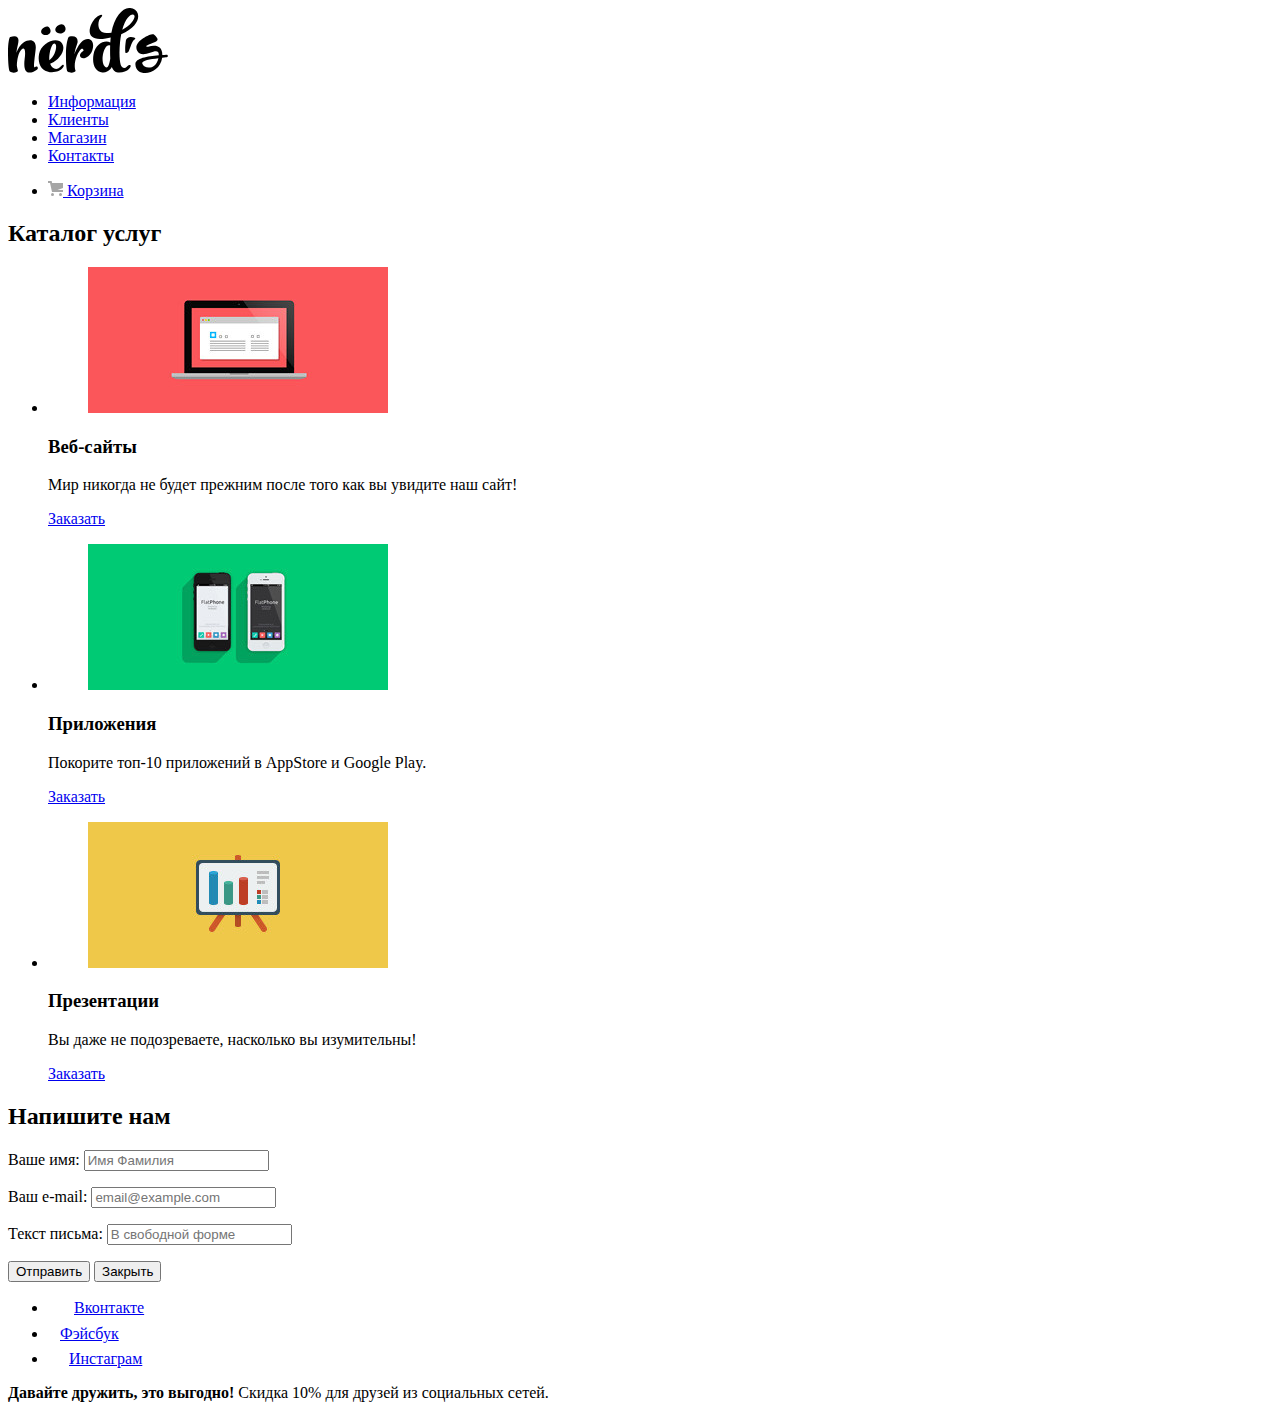
==== index.html @ 2539a7aa "Основное задание: продолжаем разметку личного проекта" ====
<!DOCTYPE html>
<html lang="ru">
  <head>
    <meta charset="utf-8">
    <title>HTML Academy: Нёрдс</title>
  </head>
  <body>
    <header class="main-header">
      <div class="container">
        <a class="main-header-logo">
          <img src="img/nerds-logo.svg"alt="Логотип студии Нëрдс">
        </a>
        <nav class="main-navigation">
          <ul class="site-navigation">
            <li><a href="info.html">Информация</a></li>
            <li><a href="clients.html">Клиенты</a></li>
            <li><a href="shop.html">Магазин</a></li>
            <li><a href="contacts.html">Контакты</a></li>
          </ul>
          <ul class="user-navigation">
            <li>
              <a class="basket" href="basket.html">
                <img src="img/cart-icon.svg" alt= "Корзина"> Корзина
              </a>
            </li>
          </ul>
        </nav>
      <div>
    </header>
    <main>
      <section class="services">
        <div class="container">
          <h2 class="visually-hidden">Каталог услуг</h2>
          <ul class="services-list">
            <li class="services-item">
              <figure>
                <img src="img/illustration-1.jpg" alt="Веб-сайты">
              </figure>
              <h3>Веб-сайты</h3>
              <p>Мир никогда не будет прежним после того как вы увидите наш сайт!</p>
              <a class="button" href="#">Заказать</a>
            </li>
            <li class="services-item">
              <figure>
                <img src="img/illustration-2.jpg" alt="Приложения">
              </figure>
              <h3>Приложения</h3>
              <p>Покорите топ-10 приложений в  AppStore и  Google Play.</p>
              <a class="button" href="#">Заказать</a>
            </li>
            <li class="services-item">
              <figure>
                <img src="img/illustration-3.jpg" alt="Презентации">
              </figure>
              <h3>Презентации</h3>
              <p>Вы даже не подозреваете, насколько вы изумительны!</p>
              <a class="button" href="#">Заказать</a>
            </li>
          </ul>
        </div>
      </section>
    </main>
    <footer class="main-footer">
      <div class="container">
        <section class="contact-us">
          <h2>Напишите нам</h2>
          <form class="contact-us-form" action="http://echo.htmlacademy.ru" method="post">
            <p class="contact-us-item">
             <label for="contact-us-name">Ваше имя:</label>
             <input type="text" name="name" value="" placeholder="Имя Фамилия" id="contact-us-name">
            </p>
            <p class="contact-us-item">
              <label for="contact-us-mail">Ваш  e-mail:</label>
              <input type="text" name="name" value="" placeholder="email@example.com" id="contact-us-mail">
            </p>
            <p class="contact-us-item">
              <label for="contact-us-text">Текст письма:</label>
              <input type="text" name="name" value="" placeholder="В свободной форме" id="contact-us-text">
            </p>
            <button class="button" type="submit">Отправить</button>
            <button class="contact-us-close" type="button">Закрыть</button>
          </form>
        </section>
        <ul>
          <li>
            <a class="social-button" href="#">
              <img src="img/vk-icon.svg" atl="Вконтакте">Вконтакте
            </a>
          </li>
          <li>
            <a class="social-button" href="#">
              <img src="img/fb-icon.svg" atl="Фэйсбук">Фэйсбук
            </a>
          </li>
          <li>
            <a class="social-button" href="#">
              <img src="img/insta-icon.svg" atl="Инстаграм">Инстаграм
            </a>
          </li>
        </ul>
        <p class="footer-discount">
          <b>Давайте дружить, это выгодно!</b>
           Скидка 10% для друзей из социальных сетей.
        </p>
      </div>
    </footer>
  </body>
</html>
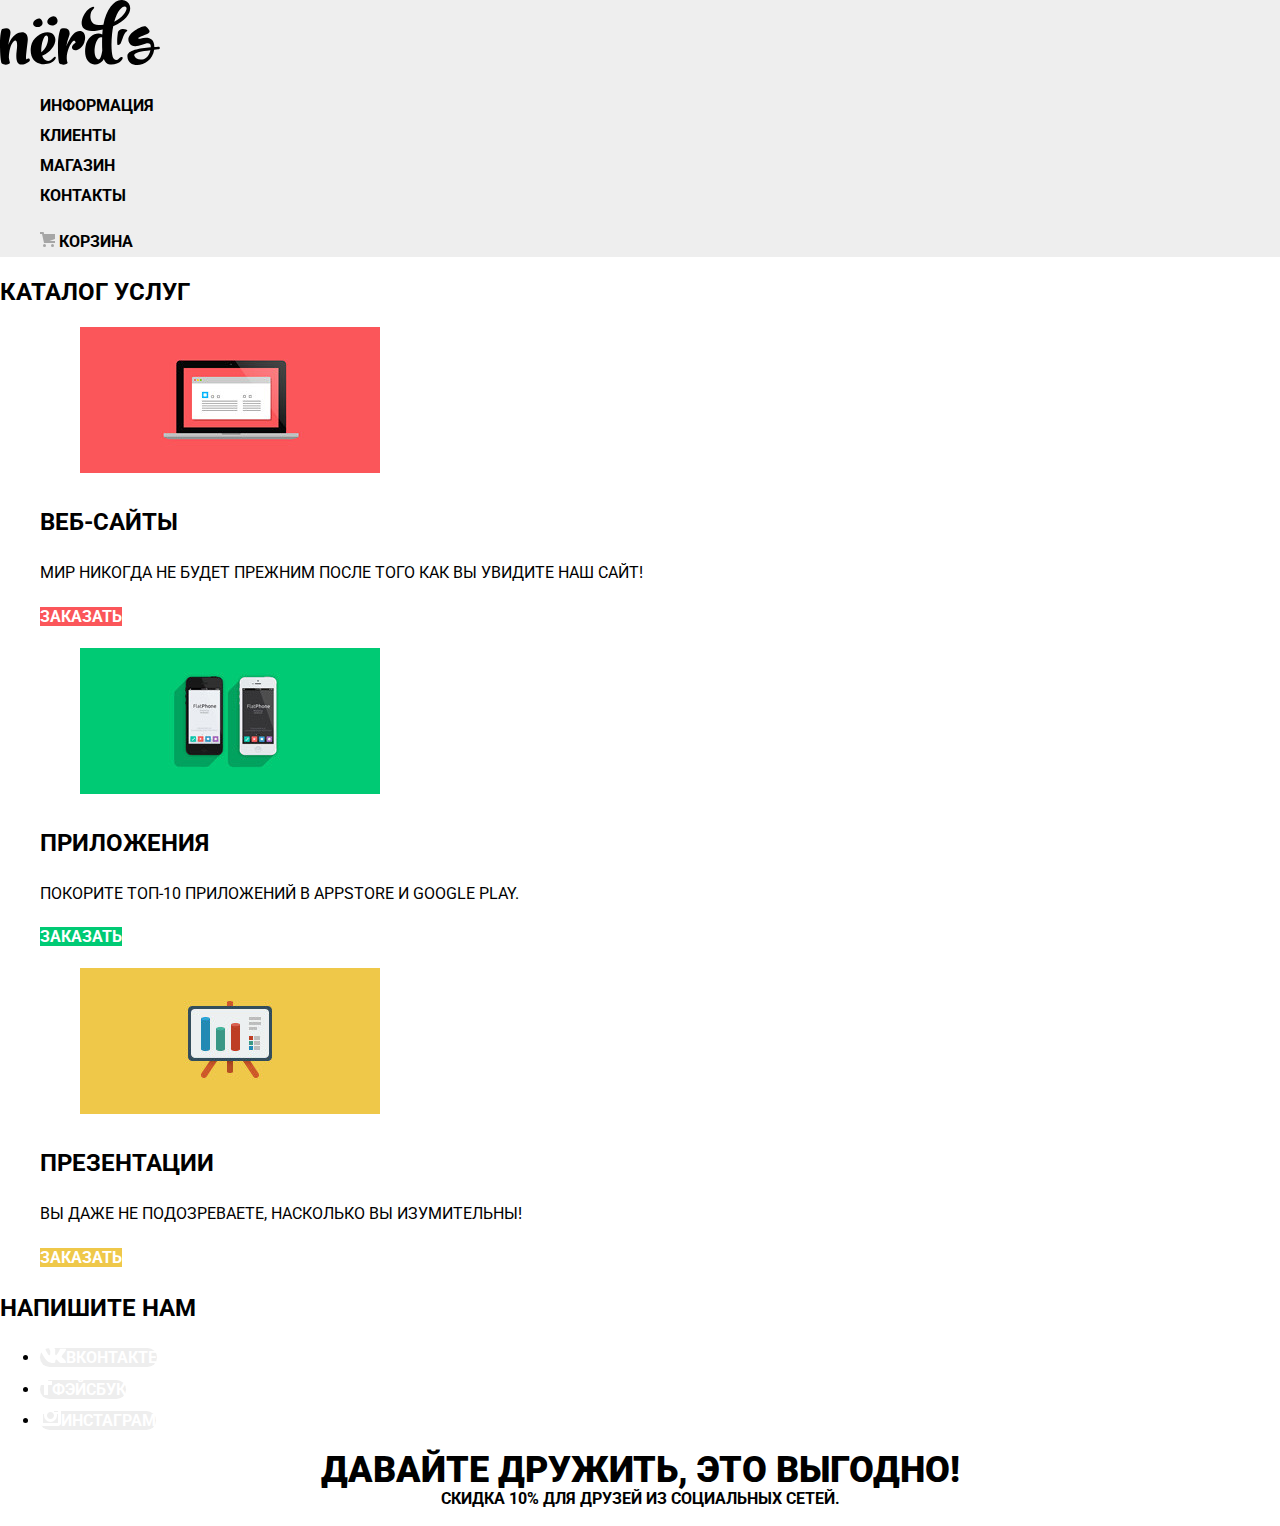
==== commit b1ebd2be: "Основное заданиеЖначинаем базовую стилизацию проекта" ====
--- a/index.html
+++ b/index.html
@@ -3,6 +3,9 @@
   <head>
     <meta charset="utf-8">
     <title>HTML Academy: Нёрдс</title>
+    <link href="https://fonts.googleapis.com/css?family=Roboto:400,500,700,900&amp;subset=cyrillic" rel="stylesheet">
+    <link href="css/normalize.css" rel="stylesheet">
+    <link href="css/style.css" rel="stylesheet">
   </head>
   <body>
     <header class="main-header">
@@ -38,7 +41,7 @@
               </figure>
               <h3>Веб-сайты</h3>
               <p>Мир никогда не будет прежним после того как вы увидите наш сайт!</p>
-              <a class="button" href="#">Заказать</a>
+              <a class="button-red" href="#">Заказать</a>
             </li>
             <li class="services-item">
               <figure>
@@ -46,7 +49,7 @@
               </figure>
               <h3>Приложения</h3>
               <p>Покорите топ-10 приложений в  AppStore и  Google Play.</p>
-              <a class="button" href="#">Заказать</a>
+              <a class="button-green" href="#">Заказать</a>
             </li>
             <li class="services-item">
               <figure>
@@ -54,7 +57,7 @@
               </figure>
               <h3>Презентации</h3>
               <p>Вы даже не подозреваете, насколько вы изумительны!</p>
-              <a class="button" href="#">Заказать</a>
+              <a class="button-yellow" href="#">Заказать</a>
             </li>
           </ul>
         </div>
@@ -62,25 +65,29 @@
     </main>
     <footer class="main-footer">
       <div class="container">
-        <section class="contact-us">
           <h2>Напишите нам</h2>
           <form class="contact-us-form" action="http://echo.htmlacademy.ru" method="post">
-            <p class="contact-us-item">
-             <label for="contact-us-name">Ваше имя:</label>
-             <input type="text" name="name" value="" placeholder="Имя Фамилия" id="contact-us-name">
-            </p>
-            <p class="contact-us-item">
-              <label for="contact-us-mail">Ваш  e-mail:</label>
-              <input type="text" name="name" value="" placeholder="email@example.com" id="contact-us-mail">
-            </p>
-            <p class="contact-us-item">
-              <label for="contact-us-text">Текст письма:</label>
-              <input type="text" name="name" value="" placeholder="В свободной форме" id="contact-us-text">
-            </p>
-            <button class="button" type="submit">Отправить</button>
-            <button class="contact-us-close" type="button">Закрыть</button>
+            <div class="contact-us-info">
+              <p class="contact-us-item">
+              <label for="contact-us-name">Ваше имя:</label>
+              <input type="text" name="name" value="" placeholder="Имя Фамилия" id="contact-us-name">
+              </p>
+              <p class="contact-us-item">
+                <label for="contact-us-mail">Ваш  e-mail:</label>
+                <input type="text" name="name" value="" placeholder="email@example.com" id="contact-us-mail">
+              </p>
+            </div>
+            <div class="contact-us-text">
+              <p class="contact-us-item">
+                <label for="contact-us-text">Текст письма:</label>
+                <input type="text" name="name" value="" placeholder="В свободной форме" id="contact-us-text">
+              </p>
+            </div>
+            <div class="contact-us-button">
+              <button class="button" type="submit">Отправить</button>
+              <button class="contact-us-close" type="button">Закрыть</button>
+            </div>
           </form>
-        </section>
         <ul>
           <li>
             <a class="social-button" href="#">
@@ -99,7 +106,7 @@
           </li>
         </ul>
         <p class="footer-discount">
-          <b>Давайте дружить, это выгодно!</b>
+          <b>Давайте дружить, это выгодно!</b><br>
            Скидка 10% для друзей из социальных сетей.
         </p>
       </div>
--- a/css/style.css
+++ b/css/style.css
@@ -0,0 +1,258 @@
+body {
+  margin: 0;
+  padding: 0;
+
+  font-family: "Roboto", Arial, sans-serif;
+  font-size: 16px;
+  line-height: 30px;
+  font-weight: 700;
+  color: #000000;
+  text-transform: uppercase;
+
+  background-color: #ffffff;
+}
+
+a {
+  text-decoration: none;
+}
+
+
+
+.filter-button-button {
+  color: #000000;
+  background-color: #eeeeee;
+  font-size: 16px;
+  line-height: 18px;
+}
+
+.filter-button-button:hover{
+  color: #000000;
+  background-color: #dfdfdf
+}
+.filter-button-button:focus {
+  color: #999999;
+  background-color: #d5d5d5
+}
+.button-red {
+  font: inherit;
+
+  text-align: left;
+  color: #ffffff;
+  vertical-align: middle;
+  text-transform: uppercase;
+
+  background-color: #fb565a;
+  border: none;
+}
+
+.button-red:hover {
+  background-color: #e74246
+}
+.button-red:focus {
+  background-color: #d7373b;
+  color: rgba(0, 0, 0, 0.302);
+}
+.button-green {
+  font: inherit;
+
+  text-align: left;
+  color: #ffffff;
+  vertical-align: middle;
+  text-transform: uppercase;
+
+  background-color: #00ca74;
+  border: none;
+}
+
+.button-green:hover {
+  background-color: #00bc6c;
+}
+.button-green:focus {
+  background-color: #00aa62;
+  color: rgba(0, 0, 0, 0.302);
+}
+
+.button-yellow {
+  font: inherit;
+
+  text-align: left;
+  color: #ffffff;
+  vertical-align: middle;
+  text-transform: uppercase;
+
+  background-color: #efc84a;;
+  border: none;
+}
+
+.button-yellow:hover {
+  background-color: #eab534;
+}
+.button-yellow:focus {
+  background-color: #e5a722;
+  color: rgba(0, 0, 0, 0.302);
+}
+.main-header {
+  color: #000000;
+  background-color: #eeeeee;
+}
+
+.main-header-logo,
+.main-navigation
+ {
+  font-size: 16px;
+  line-height: 30px;
+}
+
+.site-navigation,
+.user-navigation {
+  list-style: none;
+}
+
+.site-navigation a,
+.user-navigation a {
+  color: #000000;
+}
+
+.site-navigation a:hover,
+.user-navigation a:hover {
+  color: #fb565a;
+  background-color:#eeeeee;
+}
+
+.site-navigation a:focus,
+.user-navigation a:focus {
+  color: rgba(0, 0, 0, 0.302);
+  background-color:#eeeeee;
+}
+.services-list {
+  list-style: none;
+}
+
+.services-item {
+  text-align: left;
+}
+
+.services-item h3 {
+  font-size: 24px;
+  line-height: 30px;
+}
+
+.services-item p {
+  font-size: 16px;
+  line-height: 24px;
+  font-weight: normal;
+}
+
+.main-footer {
+  color: #000000;
+  background-color: #ffffff;
+  background-position: 0 0;
+  background-repeat: repeat;
+}
+.contact-us-form {
+  display: none;
+}
+.social-button {
+  text-align: left;
+}
+
+.social-button {
+  color: #ffffff;
+  background-color: #eeeeee;
+  border-radius: 40px/40px;
+}
+
+.footer-discount {
+  text-align: center;
+  font-size: 16px;
+  line-height: 22px;
+}
+
+.footer-discount b {
+  text-align: center;
+  font-size: 36px;
+  line-height: 36px;
+}
+
+.page-title {
+  color: #000000;
+  background-color: #eeeeee;
+  text-align: center;
+  font-size: 55px;
+  line-height: 55px;
+}
+
+.filter fieldset {
+  border: none;
+}
+
+.filter legend {
+  font-size: 18px;
+  line-height: 30px;
+}
+.filter ul {
+  list-style: none;
+  line-height: 40px;
+}
+
+.catalog-list {
+  list-style: none;
+}
+
+.catalog-item {
+  background-color: #ffffff;
+}
+
+.catalog-item-info:hover {
+  box-shadow: 0 0 10px rgba(0, 0, 0, 0.2);
+  background-color: #eeeeee;
+}
+
+.button {
+  color: #ffffff;
+  background-color: #fb565a;
+  text-align: center;
+}
+
+.button:hover {
+  color: #ffffff;
+  background-color: #fb565a;
+}
+
+.button:focus {
+  color: #ffffff;
+  background-color: #e74246;
+}
+
+.button:active {
+  color:#ffffff;
+  background-color: #d7373b;
+}
+.pagination-list {
+  list-style: none;
+}
+
+.pagination-item a {
+  color: #000000;
+  background-color: #eeeeee;
+}
+
+.pagination-item a:hover {
+  color: #000000;
+  background-color: #dfdfdf;
+}
+.pagination-item a:focus {
+  color: rgba(0, 0, 0, 0.302);
+  background-color: #d5d5d5;
+}
+.pagination-item-current a {
+  color: #000000;
+  background-color: #ffffff;
+  border: 2px solid #eeeeee;
+}
+
+.pagination-item-current a:active {
+  color: #000000;
+  background-color: #ffffff;
+  border: 4px inset #eeeeee;
+}
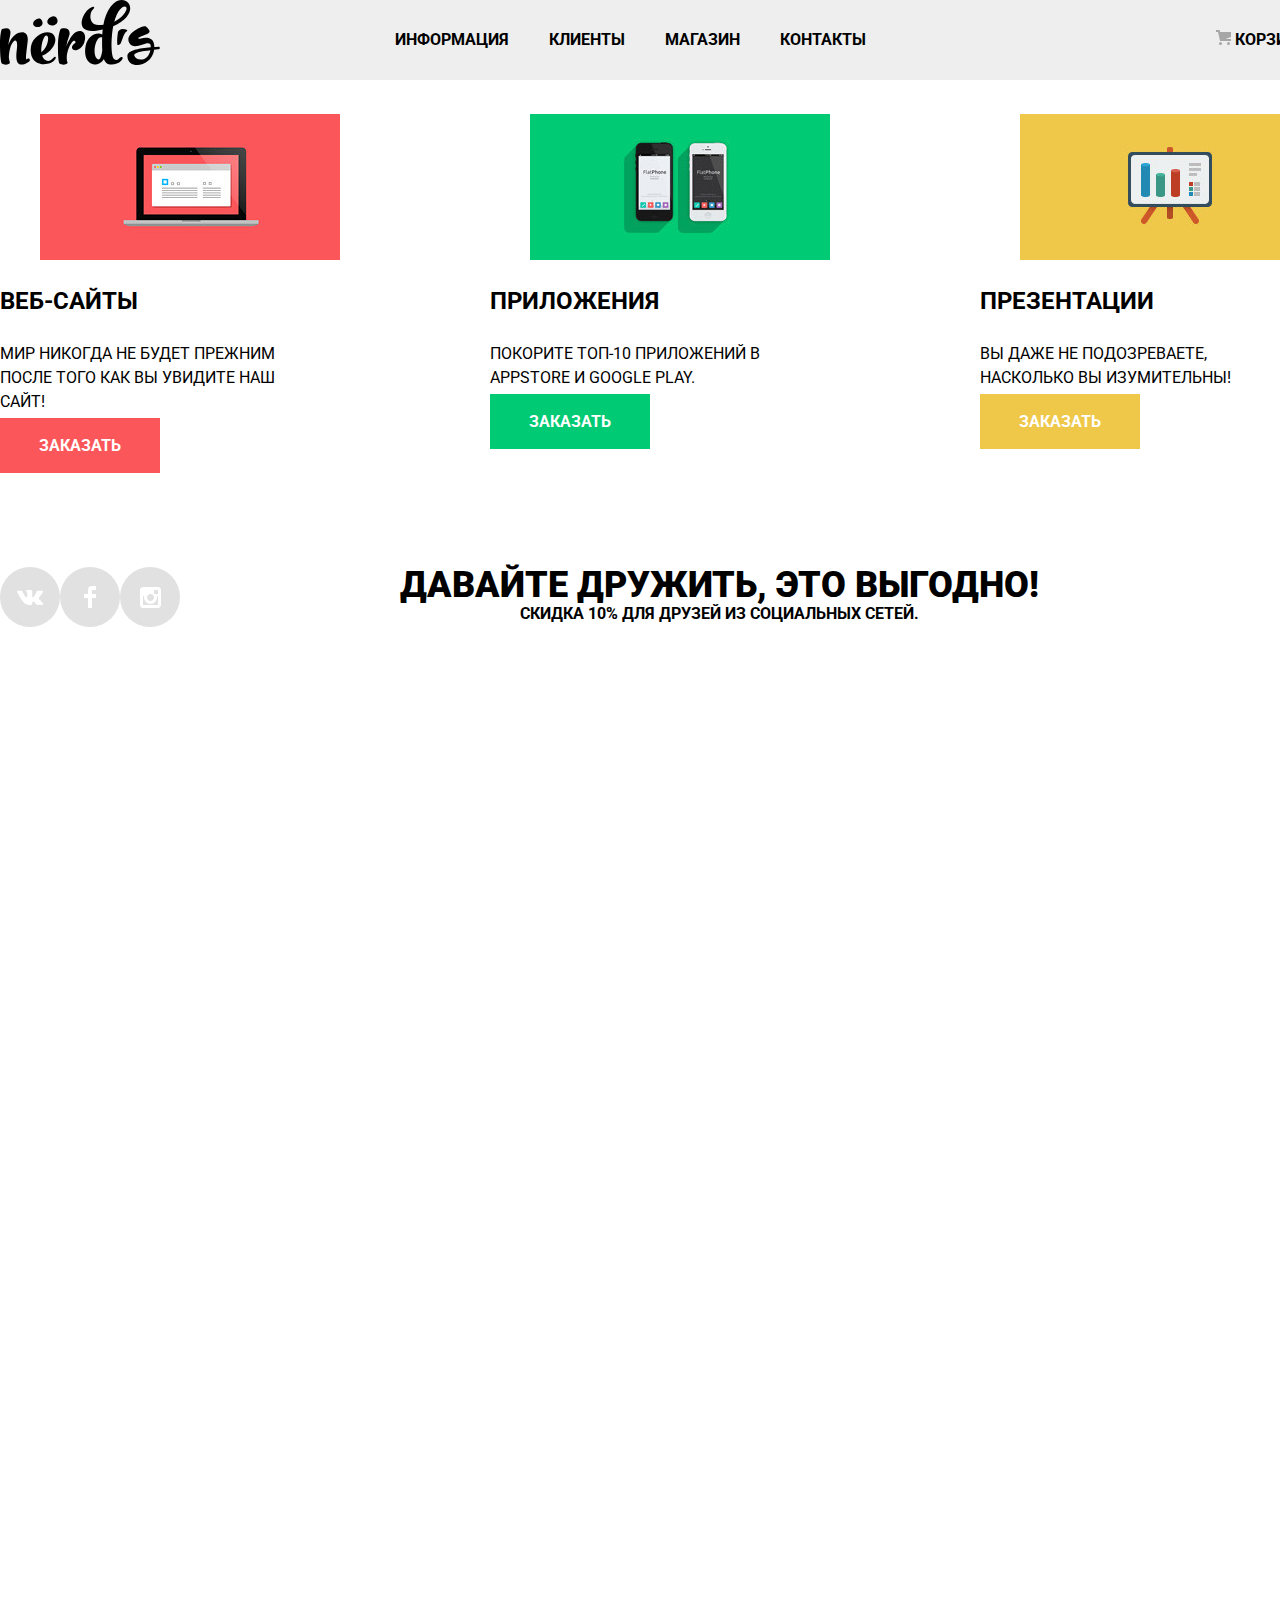
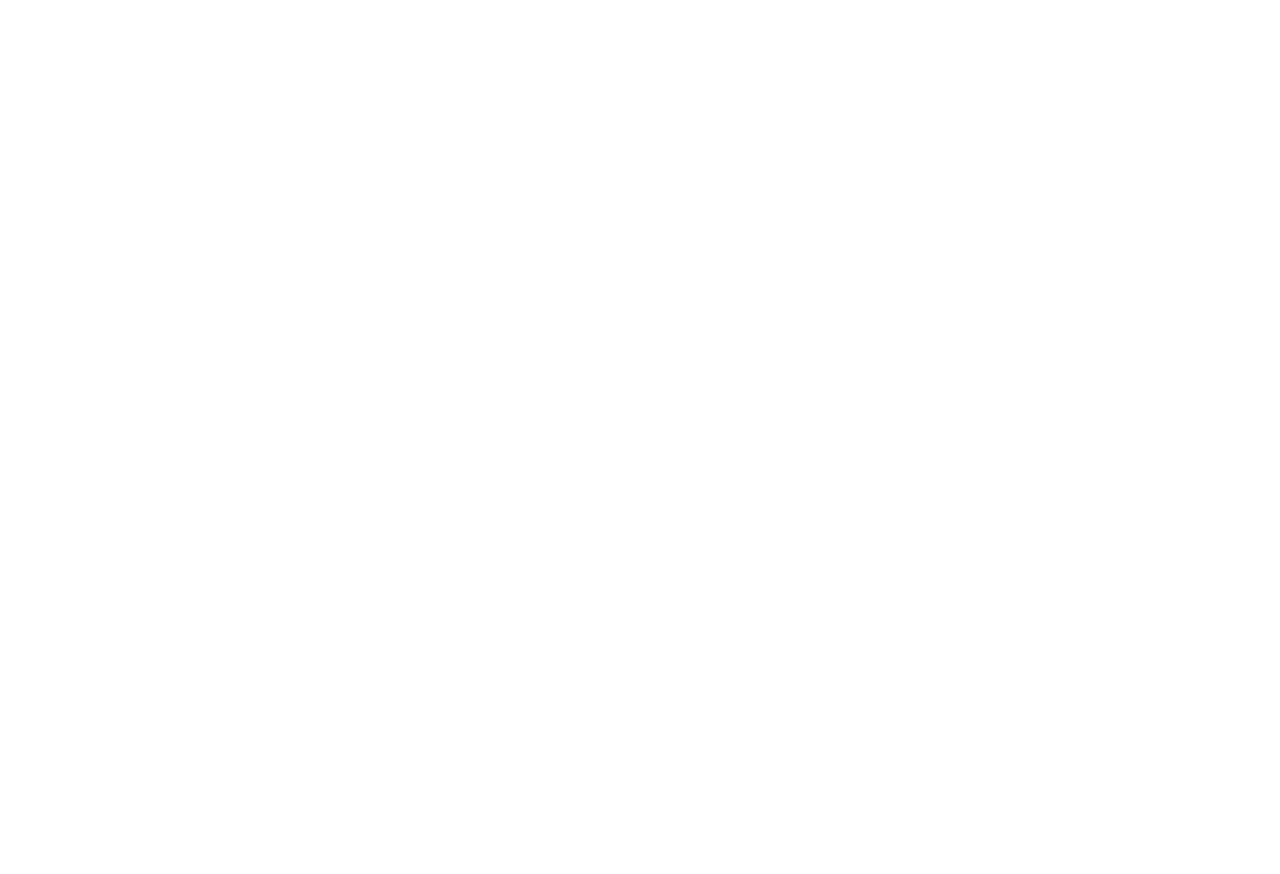
==== commit 44ff041a: "18. Основное задание: декоративные элементы личного проекта" ====
--- a/index.html
+++ b/index.html
@@ -9,34 +9,36 @@
   </head>
   <body>
     <header class="main-header">
-      <div class="container">
+      <div class="header-container">
         <a class="main-header-logo">
           <img src="img/nerds-logo.svg"alt="Логотип студии Нëрдс">
         </a>
         <nav class="main-navigation">
-          <ul class="site-navigation">
-            <li><a href="info.html">Информация</a></li>
-            <li><a href="clients.html">Клиенты</a></li>
-            <li><a href="shop.html">Магазин</a></li>
-            <li><a href="contacts.html">Контакты</a></li>
-          </ul>
-          <ul class="user-navigation">
-            <li>
-              <a class="basket" href="basket.html">
-                <img src="img/cart-icon.svg" alt= "Корзина"> Корзина
-              </a>
-            </li>
-          </ul>
+          <div class="main-navigation-container">
+            <ul class="site-navigation">
+              <li><a href="info.html">Информация</a></li>
+              <li><a href="clients.html">Клиенты</a></li>
+              <li><a href="shop.html">Магазин</a></li>
+              <li><a href="contacts.html">Контакты</a></li>
+            </ul>
+            <ul class="user-navigation">
+              <li>
+                <a class="basket" href="basket.html">
+                  <img src="img/cart-icon.svg" alt= "Корзина"> Корзина
+                </a>
+              </li>
+            </ul>
+          </div>
         </nav>
       <div>
     </header>
     <main>
       <section class="services">
-        <div class="container">
+        <div class="services-container">
           <h2 class="visually-hidden">Каталог услуг</h2>
           <ul class="services-list">
             <li class="services-item">
-              <figure>
+              <figure class="services-foto">
                 <img src="img/illustration-1.jpg" alt="Веб-сайты">
               </figure>
               <h3>Веб-сайты</h3>
@@ -44,7 +46,7 @@
               <a class="button-red" href="#">Заказать</a>
             </li>
             <li class="services-item">
-              <figure>
+              <figure class="services-foto">
                 <img src="img/illustration-2.jpg" alt="Приложения">
               </figure>
               <h3>Приложения</h3>
@@ -52,7 +54,7 @@
               <a class="button-green" href="#">Заказать</a>
             </li>
             <li class="services-item">
-              <figure>
+              <figure class="services-foto">
                 <img src="img/illustration-3.jpg" alt="Презентации">
               </figure>
               <h3>Презентации</h3>
@@ -64,47 +66,54 @@
       </section>
     </main>
     <footer class="main-footer">
-      <div class="container">
-          <h2>Напишите нам</h2>
-          <form class="contact-us-form" action="http://echo.htmlacademy.ru" method="post">
-            <div class="contact-us-info">
-              <p class="contact-us-item">
-              <label for="contact-us-name">Ваше имя:</label>
-              <input type="text" name="name" value="" placeholder="Имя Фамилия" id="contact-us-name">
-              </p>
-              <p class="contact-us-item">
-                <label for="contact-us-mail">Ваш  e-mail:</label>
-                <input type="text" name="name" value="" placeholder="email@example.com" id="contact-us-mail">
-              </p>
-            </div>
-            <div class="contact-us-text">
-              <p class="contact-us-item">
-                <label for="contact-us-text">Текст письма:</label>
-                <input type="text" name="name" value="" placeholder="В свободной форме" id="contact-us-text">
-              </p>
-            </div>
-            <div class="contact-us-button">
-              <button class="button" type="submit">Отправить</button>
-              <button class="contact-us-close" type="button">Закрыть</button>
-            </div>
-          </form>
-        <ul>
-          <li>
-            <a class="social-button" href="#">
-              <img src="img/vk-icon.svg" atl="Вконтакте">Вконтакте
-            </a>
-          </li>
-          <li>
-            <a class="social-button" href="#">
-              <img src="img/fb-icon.svg" atl="Фэйсбук">Фэйсбук
-            </a>
-          </li>
-          <li>
-            <a class="social-button" href="#">
-              <img src="img/insta-icon.svg" atl="Инстаграм">Инстаграм
-            </a>
-          </li>
-        </ul>
+      <div class="footer-container">
+          <section class="contact-us">
+            <h2>Напишите нам</h2>
+              <form class="contact-us-form" action="http://echo.htmlacademy.ru" method="post">
+                <div class="contact-us-info">
+                  <p class="contact-us-item">
+                  <label for="contact-us-name">Ваше имя:</label>
+                  <input type="text" name="name" value="" placeholder="Имя Фамилия" id="contact-us-name">
+                  </p>
+                  <p class="contact-us-item">
+                    <label for="contact-us-mail">Ваш  e-mail:</label>
+                    <input type="text" name="name" value="" placeholder="email@example.com" id="contact-us-mail">
+                  </p>
+                </div>
+                <div class="contact-us-text">
+                  <p class="contact-us-item">
+                    <label for="contact-us-text">Текст письма:</label>
+                    <input type="text" name="name" value="" placeholder="В свободной форме" id="contact-us-text">
+                  </p>
+                </div>
+                <div class="contact-us-button">
+                  <button class="button" type="submit">Отправить</button>
+                  <button class="contact-us-close" type="button">Закрыть</button>
+                </div>
+              </form>
+          </section>
+          <div class="footer-social">
+            <ul>
+              <li>
+                <a class="social-button" href="#">
+                  <img src="img/vk-icon.svg" atl="Вконтакте">
+                  <span class="visually-hidden">Вконтакте</span>
+                </a>
+              </li>
+              <li>
+                <a class="social-button" href="#">
+                  <img src="img/fb-icon.svg" atl="Фэйсбук">
+                  <span class="visually-hidden">Фэйсбук</span>
+                </a>
+              </li>
+              <li>
+                <a class="social-button" href="#">
+                  <img src="img/insta-icon.svg" atl="Инстаграм">
+                  <span class="visually-hidden">Инстаграм</span>
+                </a>
+              </li>
+            </ul>
+          </div>
         <p class="footer-discount">
           <b>Давайте дружить, это выгодно!</b><br>
            Скидка 10% для друзей из социальных сетей.
--- a/css/style.css
+++ b/css/style.css
@@ -1,23 +1,43 @@
 body {
   margin: 0;
   padding: 0;
-
   font-family: "Roboto", Arial, sans-serif;
   font-size: 16px;
   line-height: 30px;
   font-weight: 700;
   color: #000000;
   text-transform: uppercase;
-
   background-color: #ffffff;
+  min-width: 1140px;
+  min-height: 2474px;
 }
 
 a {
   text-decoration: none;
 }
 
-
-
+.img {
+  max-width: 100%;
+  height: auto;
+}
+
+.visually-hidden:not(:focus):not(:active),
+input[type="checkbox"].visually-hidden,
+input[type="radio"].visually-hidden {
+  position: absolute;
+
+  width: 1px;
+  height: 1px;
+  margin: -1px;
+  border: 0;
+  padding: 0;
+
+  white-space: nowrap;
+
+  clip-path: inset(100%);
+  clip: rect(0 0 0 0);
+  overflow: hidden;
+}
 .filter-button-button {
   color: #000000;
   background-color: #eeeeee;
@@ -25,7 +45,7 @@
   line-height: 18px;
 }
 
-.filter-button-button:hover{
+.filter-button-button:hover {
   color: #000000;
   background-color: #dfdfdf
 }
@@ -35,12 +55,10 @@
 }
 .button-red {
   font: inherit;
-
   text-align: left;
   color: #ffffff;
   vertical-align: middle;
   text-transform: uppercase;
-
   background-color: #fb565a;
   border: none;
 }
@@ -54,12 +72,10 @@
 }
 .button-green {
   font: inherit;
-
   text-align: left;
   color: #ffffff;
   vertical-align: middle;
   text-transform: uppercase;
-
   background-color: #00ca74;
   border: none;
 }
@@ -74,12 +90,10 @@
 
 .button-yellow {
   font: inherit;
-
   text-align: left;
   color: #ffffff;
   vertical-align: middle;
   text-transform: uppercase;
-
   background-color: #efc84a;;
   border: none;
 }
@@ -94,15 +108,82 @@
 .main-header {
   color: #000000;
   background-color: #eeeeee;
-}
-
+  margin-bottom: 18px;
+}
 .main-header-logo,
-.main-navigation
- {
+.main-navigation {
   font-size: 16px;
   line-height: 30px;
 }
-
+.main-navigation-container {
+  display: flex;
+  flex-direction: row;
+  align-items: baseline;
+  margin-left: 205px;
+
+  width: 981px;
+  padding: 0 10px;
+  justify-content: space-between;
+}
+
+.header-container {
+  display: flex;
+  flex-direction: row;
+  align-items: flex-start;
+}
+
+.main-header-logo {
+  width: 160px;
+  height: 65px;
+}
+
+.site-navigation {
+  display: flex;
+  flex-wrap: wrap;
+  width: 550px;
+  margin: 0;
+  padding: 0;
+  list-style: none;
+
+}
+
+.user-navigation {
+  display: flex;
+  width: 160px;
+  margin: 0;
+  padding: 0;
+  list-style: none;
+  margin-left: auto;
+}
+
+.user-navigation.basket {
+  position: relative;
+  padding-left: 50px;
+}
+
+/* не понимаю почему изорражение не хочет отлипнуть от слова */
+.basket::before {
+  content: "";
+  position: absolute;
+
+  top: 27px;
+  left: 24px;
+
+  width: 15px;
+  height: 15px;
+
+  background-image: url("img/cart-icon.svg");
+  background-repeat: no-repeat;
+  background-position: 0 0;
+
+  opacity: 0.3;
+}
+
+.basket:hover::before,
+.basket:focus::before,
+.lbasket:active::before {
+  opacity: 1;
+}
 .site-navigation,
 .user-navigation {
   list-style: none;
@@ -110,6 +191,9 @@
 
 .site-navigation a,
 .user-navigation a {
+  display: block;
+  padding: 25px 20px;
+  vertical-align: middle;
   color: #000000;
 }
 
@@ -124,17 +208,35 @@
   color: rgba(0, 0, 0, 0.302);
   background-color:#eeeeee;
 }
+/* не могу расположить картинки слева */
 .services-list {
-  list-style: none;
+  display: flex;
+  justify-content: space-between;
+  margin: 0;
+  padding: 0;
+  list-style: none;
+
 }
 
 .services-item {
+
   text-align: left;
+  width: 300px;
+  height: 400px;
 }
 
 .services-item h3 {
+  position: relative;
   font-size: 24px;
   line-height: 30px;
+
+  margin: 0;
+  margin-bottom: 26px;
+}
+.button-red,
+.button-green,
+.button-yellow {
+padding: 18px 39px 18px 39px;
 }
 
 .services-item p {
@@ -148,24 +250,115 @@
   background-color: #ffffff;
   background-position: 0 0;
   background-repeat: repeat;
-}
+  padding: 0;
+
+  margin-top: 69px;
+
+}
+
+.footer-container {
+  display: flex;
+
+}
+.contact-us {
+  display: none;
+  width: 960px;
+  height: 590px;
+}
+
 .contact-us-form {
-  display: none;
+  display: flex;
+  flex-wrap: wrap;
+  justify-content: space-between;
+}
+.contact-us: h2 {
+  margin: 0;
+  margin-bottom: 25px;
+}
+
+
+.contact-us-item {
+  margin: 0;
+  margin-bottom: 10px;
+}
+
+.contact-us-item label {
+  display: block;
+  margin-bottom: 9px;
+  margin-left: 15px;
+}
+
+.contact-us-item input {
+  box-sizing: border-box;
+  width: 360px;
+  padding-top: 12px;
+  padding-left: 121px;
+  padding-right: 79px;
+  padding-bottom: 15px;
+
+  font: inherit;
+
+  background-color: transparent;
+  border: 2px solid #eeeeee;
+}
+
+.contact-us-button {
+  display: inline-block;
+  margin-right: 16px;
+  padding: 10px 30px;
+
+  font: inherit;
+  text-align: center;
+  color: #d7373b;
+  vertical-align: middle;
+  text-transform: uppercase;
+
+  background-color: #eeeeee;
+  border: none;
 }
 .social-button {
   text-align: left;
+  width: 60px;
+  height: 60px;
+  border-radius: 30px;
+  margin-right: auto;
+
 }
 
 .social-button {
-  color: #ffffff;
-  background-color: #eeeeee;
-  border-radius: 40px/40px;
+  display: flex;
+  align-items: center;
+  justify-content: center;
+  color: #ffffff;
+  background-color: #e1e1e1;
+
+}
+
+.footer-social ul {
+  display: flex;
+  list-style: none;
+  justify-content: space-between;
+  margin: 0 auto;
+  padding: 0;
 }
 
 .footer-discount {
   text-align: center;
   font-size: 16px;
   line-height: 22px;
+  margin: 0;
+  width: 800px;
+  margin-left: 139px;
+}
+
+.social-button:hover,
+.social-button:focus {
+  background-color: #ffffff;
+}
+
+.social-button:hover path,
+.social-button:focus path {
+  fill: #000000;
 }
 
 .footer-discount b {
@@ -180,27 +373,135 @@
   text-align: center;
   font-size: 55px;
   line-height: 55px;
+  padding-bottom: 125px;
+  padding-top: 82px;
+}
+.catalog {
+  width: 1190px;
+}
+.catalog-container {
+  display: flex;
+  justify-content: space-between;
+}
+.catalog-block {
+  width: 760px;
+}
+.catalog-filter {
+  width: 270px;
 }
 
 .filter fieldset {
+  padding: 0;
+  margin: 0;
+  margin-bottom: 30px;
+
   border: none;
 }
 
+.filter fieldset:first-child {
+  margin-bottom: 35px;
+}
+
 .filter legend {
+  margin-bottom: 26px;
   font-size: 18px;
   line-height: 30px;
 }
+
 .filter ul {
+  padding: 0;
+  margin: 0;
+
   list-style: none;
   line-height: 40px;
 }
 
+.filter-option {
+  margin-bottom: 19px;
+  padding-left: 45px;
+}
+
+.filter-option label {
+  position: relative;
+
+  display: block;
+
+  cursor: pointer;
+  user-select: none;
+}
+
+.filter-input-checkbox + label::before {
+  content: "";
+  position: absolute;
+  left: -32px;
+  bottom: 12px;
+
+  width: 16px;
+  height: 16px;
+
+  border: 2px solid #e1e1e1;
+}
+
+.filter-input-checkbox:checked + label::after {
+  content: "";
+
+  position: absolute;
+  left: -32px;
+  bottom: 12px;
+
+  width: 12px;
+  height: 12px;
+;
+}
+
+.filter-input-radio + label::before {
+  content: "";
+
+  position: absolute;
+  left: -32px;
+  bottom: 12px;
+
+  width: 16px;
+  height: 16px;
+
+  border: 2px solid #e1e1e1;
+  border-radius: 50%;
+}
+
+.filter-input-radio:checked + label::after {
+  content: "";
+
+  position: absolute;
+  top: 5px;
+  left: -36px;
+
+  width: 8px;
+  height: 8px;
+
+  background-color: #e1e1e1;
+  border-radius: 50%;
+}
+
 .catalog-list {
-  list-style: none;
-}
-
-.catalog-item {
+  display: flex;
+  flex-wrap: wrap;
+  list-style: none;
+  justify-content: space-between;
+  padding: 0;
+  margin: 0;
+  margin-bottom: 60px;
+}
+
+/* почему не смещается выплывающая область?? */
+.info-card {
   background-color: #ffffff;
+  width: 360px;
+  margin-bottom: 33px;
+  margin-right: 40px;
+}
+
+.info-card:nth-child(2n) {
+  margin-right: 0;
 }
 
 .catalog-item-info:hover {
@@ -229,10 +530,24 @@
   background-color: #d7373b;
 }
 .pagination-list {
-  list-style: none;
+  display: flex;
+  flex-wrap: wrap;
+  list-style: none;
+  padding: 0;
+  margin: 0;
+}
+
+.pagination-item {
+  margin-right: 5px;
+}
+
+.pagination-item:last-child {
+  margin-right: 0;
 }
 
 .pagination-item a {
+  display: block;
+  padding: 10px 19px;
   color: #000000;
   background-color: #eeeeee;
 }
@@ -256,3 +571,11 @@
   background-color: #ffffff;
   border: 4px inset #eeeeee;
 }
+/* как объединить две части?? */
+.inner-page.main-header {
+  margin: 0;
+  padding: 0;
+}
+
+/* не могу понять почему у меня все "липнет" у краям */
+/* не получается вставить галочку в фильтре */
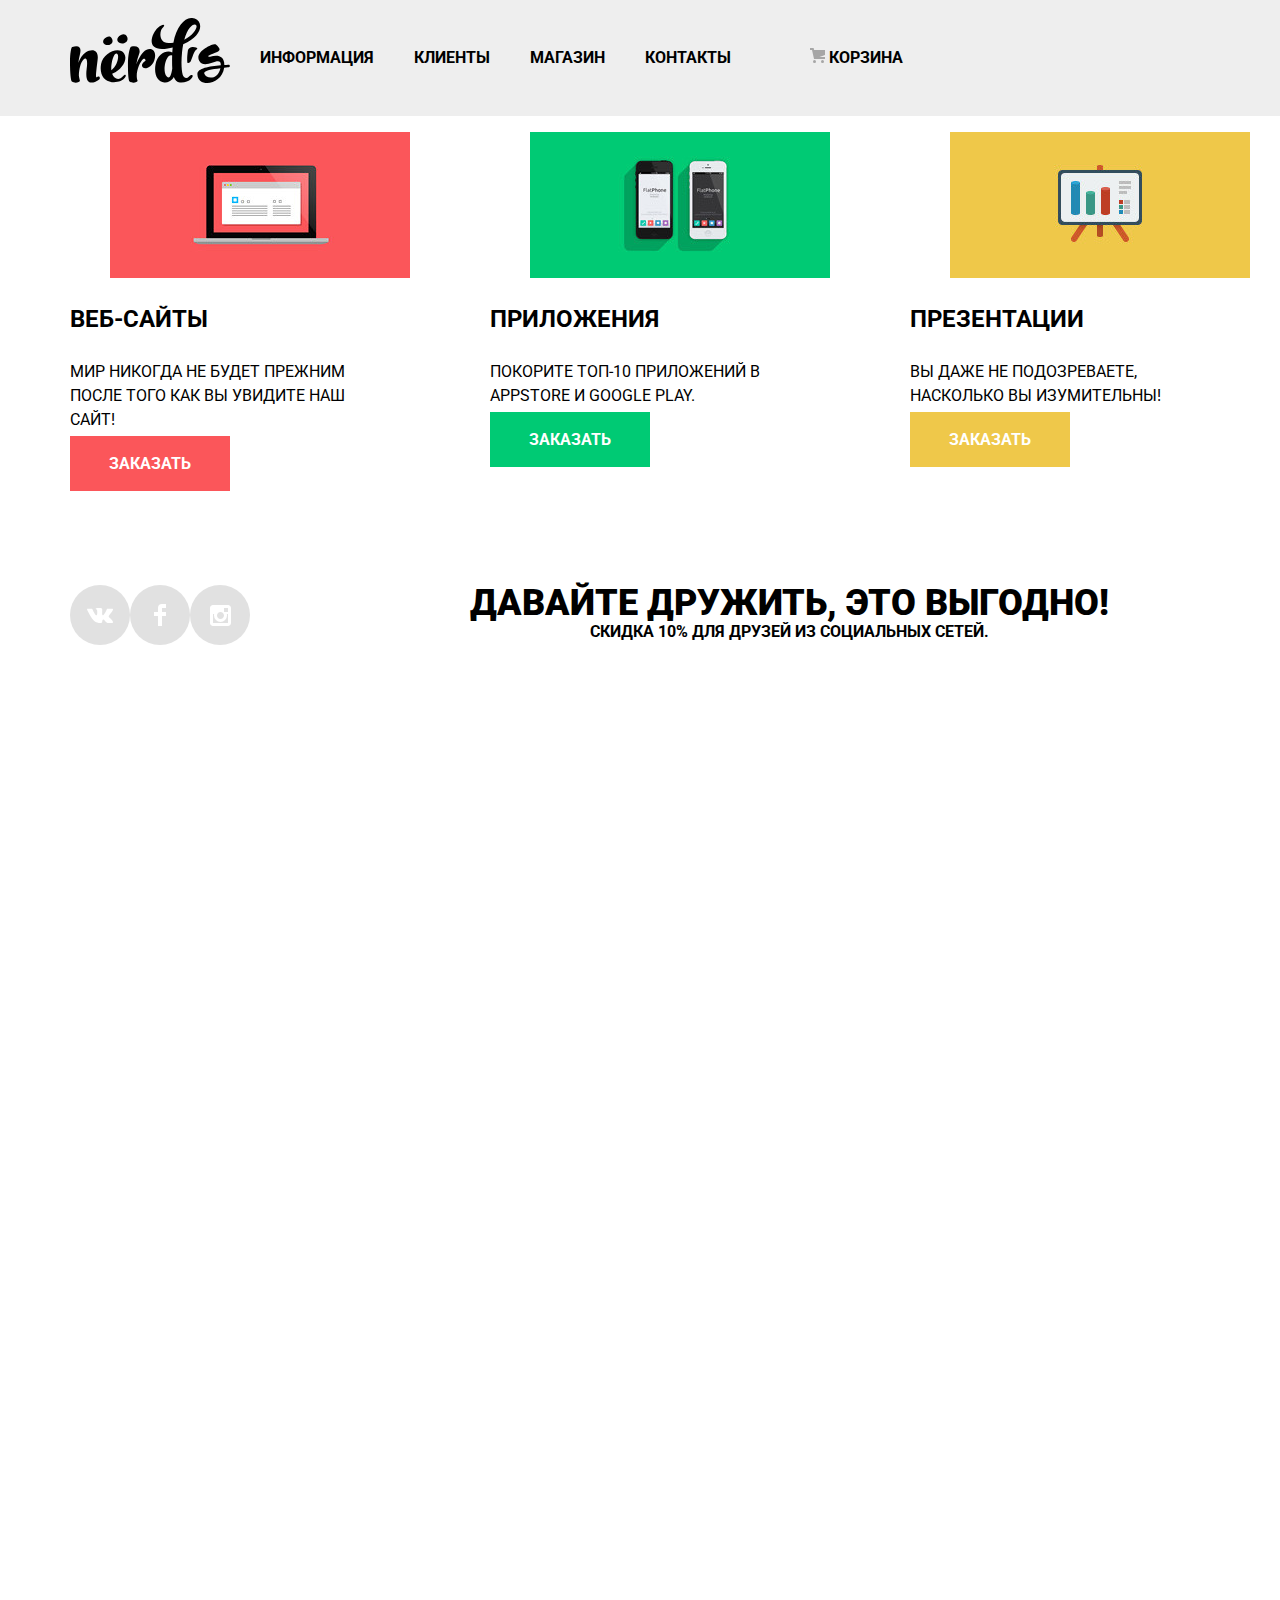
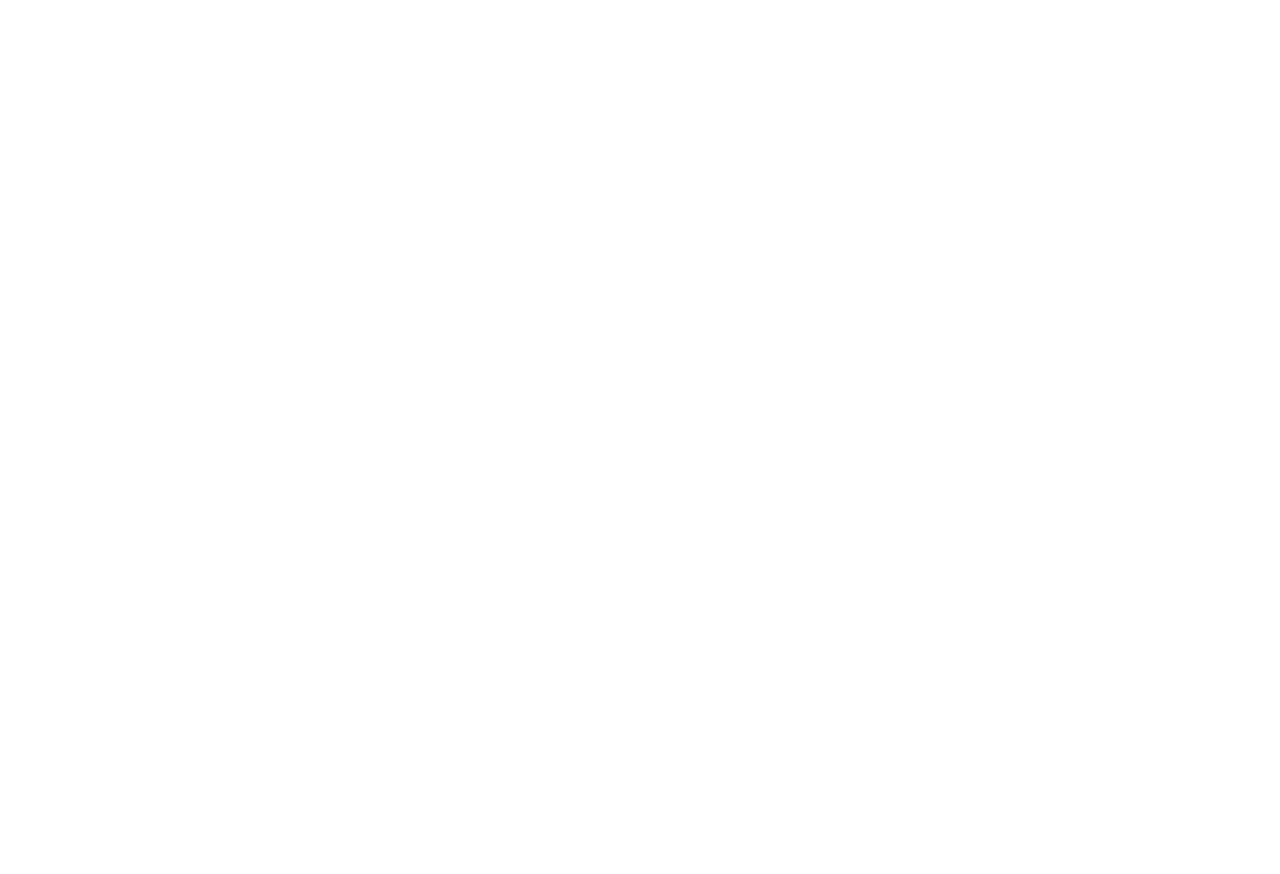
==== commit cd6a4de9: "Основное задание: декоративные элементы личного проекта" ====
--- a/index.html
+++ b/index.html
@@ -9,116 +9,114 @@
   </head>
   <body>
     <header class="main-header">
-      <div class="header-container">
+      <div class="container header-container">
         <a class="main-header-logo">
           <img src="img/nerds-logo.svg"alt="Логотип студии Нëрдс">
         </a>
-        <nav class="main-navigation">
-          <div class="main-navigation-container">
-            <ul class="site-navigation">
-              <li><a href="info.html">Информация</a></li>
-              <li><a href="clients.html">Клиенты</a></li>
-              <li><a href="shop.html">Магазин</a></li>
-              <li><a href="contacts.html">Контакты</a></li>
-            </ul>
-            <ul class="user-navigation">
-              <li>
-                <a class="basket" href="basket.html">
-                  <img src="img/cart-icon.svg" alt= "Корзина"> Корзина
-                </a>
+          <nav class="main-navigation">
+              <ul class="site-navigation">
+                <li><a href="info.html">Информация</a></li>
+                <li><a href="clients.html">Клиенты</a></li>
+                <li><a href="shop.html">Магазин</a></li>
+                <li><a href="contacts.html">Контакты</a></li>
+              </ul>
+              <ul class="user-navigation">
+                <li>
+                  <a class="basket" href="basket.html">
+                    <img src="img/cart-icon.svg" alt= "Корзина"> Корзина</svg>
+                  </a>
+                </li>
+              </ul>
+          </nav>
+      </div>
+    </header>
+    <main>
+      <section class="services">
+        <div class="container services-container">
+            <h2 class="visually-hidden">Каталог услуг</h2>
+            <ul class="services-list">
+              <li class="services-item">
+                <figure class="services-foto">
+                  <img src="img/illustration-1.jpg" alt="Веб-сайты">
+                </figure>
+                <h3>Веб-сайты</h3>
+                <p>Мир никогда не будет прежним после того как вы увидите наш сайт!</p>
+                <a class="button-red" href="#">Заказать</a>
+              </li>
+              <li class="services-item">
+                <figure class="services-foto">
+                  <img src="img/illustration-2.jpg" alt="Приложения">
+                </figure>
+                <h3>Приложения</h3>
+                <p>Покорите топ-10 приложений в  AppStore и  Google Play.</p>
+                <a class="button-green" href="#">Заказать</a>
+              </li>
+              <li class="services-item">
+                <figure class="services-foto">
+                  <img src="img/illustration-3.jpg" alt="Презентации">
+                </figure>
+                <h3>Презентации</h3>
+                <p>Вы даже не подозреваете, насколько вы изумительны!</p>
+                <a class="button-yellow" href="#">Заказать</a>
               </li>
             </ul>
           </div>
-        </nav>
-      <div>
-    </header>
-    <main>
-      <section class="services">
-        <div class="services-container">
-          <h2 class="visually-hidden">Каталог услуг</h2>
-          <ul class="services-list">
-            <li class="services-item">
-              <figure class="services-foto">
-                <img src="img/illustration-1.jpg" alt="Веб-сайты">
-              </figure>
-              <h3>Веб-сайты</h3>
-              <p>Мир никогда не будет прежним после того как вы увидите наш сайт!</p>
-              <a class="button-red" href="#">Заказать</a>
-            </li>
-            <li class="services-item">
-              <figure class="services-foto">
-                <img src="img/illustration-2.jpg" alt="Приложения">
-              </figure>
-              <h3>Приложения</h3>
-              <p>Покорите топ-10 приложений в  AppStore и  Google Play.</p>
-              <a class="button-green" href="#">Заказать</a>
-            </li>
-            <li class="services-item">
-              <figure class="services-foto">
-                <img src="img/illustration-3.jpg" alt="Презентации">
-              </figure>
-              <h3>Презентации</h3>
-              <p>Вы даже не подозреваете, насколько вы изумительны!</p>
-              <a class="button-yellow" href="#">Заказать</a>
-            </li>
-          </ul>
-        </div>
       </section>
     </main>
     <footer class="main-footer">
-      <div class="footer-container">
-          <section class="contact-us">
-            <h2>Напишите нам</h2>
-              <form class="contact-us-form" action="http://echo.htmlacademy.ru" method="post">
-                <div class="contact-us-info">
-                  <p class="contact-us-item">
-                  <label for="contact-us-name">Ваше имя:</label>
-                  <input type="text" name="name" value="" placeholder="Имя Фамилия" id="contact-us-name">
-                  </p>
-                  <p class="contact-us-item">
-                    <label for="contact-us-mail">Ваш  e-mail:</label>
-                    <input type="text" name="name" value="" placeholder="email@example.com" id="contact-us-mail">
-                  </p>
-                </div>
-                <div class="contact-us-text">
-                  <p class="contact-us-item">
-                    <label for="contact-us-text">Текст письма:</label>
-                    <input type="text" name="name" value="" placeholder="В свободной форме" id="contact-us-text">
-                  </p>
-                </div>
-                <div class="contact-us-button">
-                  <button class="button" type="submit">Отправить</button>
-                  <button class="contact-us-close" type="button">Закрыть</button>
-                </div>
-              </form>
-          </section>
-          <div class="footer-social">
-            <ul>
-              <li>
-                <a class="social-button" href="#">
-                  <img src="img/vk-icon.svg" atl="Вконтакте">
-                  <span class="visually-hidden">Вконтакте</span>
-                </a>
-              </li>
-              <li>
-                <a class="social-button" href="#">
-                  <img src="img/fb-icon.svg" atl="Фэйсбук">
-                  <span class="visually-hidden">Фэйсбук</span>
-                </a>
-              </li>
-              <li>
-                <a class="social-button" href="#">
-                  <img src="img/insta-icon.svg" atl="Инстаграм">
-                  <span class="visually-hidden">Инстаграм</span>
-                </a>
-              </li>
-            </ul>
-          </div>
-        <p class="footer-discount">
-          <b>Давайте дружить, это выгодно!</b><br>
-           Скидка 10% для друзей из социальных сетей.
-        </p>
-      </div>
+      <div class="container footer-container">
+            <section class="contact-us">
+              <h2>Напишите нам</h2>
+                <form class="contact-us-form" action="http://echo.htmlacademy.ru" method="post">
+                  <div class="contact-us-info">
+                    <p class="contact-us-item">
+                    <label for="contact-us-name">Ваше имя:</label>
+                    <input type="text" name="name" value="" placeholder="Имя Фамилия" id="contact-us-name">
+                    </p>
+                    <p class="contact-us-item">
+                      <label for="contact-us-mail">Ваш  e-mail:</label>
+                      <input type="text" name="name" value="" placeholder="email@example.com" id="contact-us-mail">
+                    </p>
+                  </div>
+                  <div class="contact-us-text">
+                    <p class="contact-us-item">
+                      <label for="contact-us-text">Текст письма:</label>
+                      <input type="text" name="name" value="" placeholder="В свободной форме" id="contact-us-text">
+                    </p>
+                  </div>
+                  <div class="contact-us-button">
+                    <button class="button" type="submit">Отправить</button>
+                    <button class="contact-us-close" type="button">Закрыть</button>
+                  </div>
+                </form>
+            </section>
+            <div class="footer-social">
+              <ul>
+                <li>
+                  <a class="social-button" href="#">
+                    <img src="img/vk-icon.svg" atl="Вконтакте"></svg>
+                    <span class="visually-hidden">Вконтакте</span>
+                  </a>
+                </li>
+                <li>
+                  <a class="social-button" href="#">
+                    <img src="img/fb-icon.svg" atl="Фэйсбук"></svg>
+                    <span class="visually-hidden">Фэйсбук</span>
+                  </a>
+                </li>
+                <li>
+                  <a class="social-button" href="#">
+                    <img src="img/insta-icon.svg" atl="Инстаграм"></svg>
+                    <span class="visually-hidden">Инстаграм</span>
+                  </a>
+                </li>
+              </ul>
+            </div>
+          <p class="footer-discount">
+            <b>Давайте дружить, это выгодно!</b><br>
+            Скидка 10% для друзей из социальных сетей.
+          </p>
+        </div>
     </footer>
   </body>
 </html>
--- a/css/style.css
+++ b/css/style.css
@@ -21,6 +21,18 @@
   height: auto;
 }
 
+.figure {
+  display: block;
+  margin-block-start: 1em;
+  margin-block-end: 1em;
+  margin-inline-end: 40px;
+  margin-inline-start: 40px;
+
+}
+.container {
+  width: 1140px;
+  margin: 0 auto;
+}
 .visually-hidden:not(:focus):not(:active),
 input[type="checkbox"].visually-hidden,
 input[type="radio"].visually-hidden {
@@ -43,6 +55,7 @@
   background-color: #eeeeee;
   font-size: 16px;
   line-height: 18px;
+  padding: 10px 50px 10px 50px;
 }
 
 .filter-button-button:hover {
@@ -108,20 +121,18 @@
 .main-header {
   color: #000000;
   background-color: #eeeeee;
-  margin-bottom: 18px;
+  padding: 18px;
 }
 .main-header-logo,
 .main-navigation {
   font-size: 16px;
   line-height: 30px;
 }
-.main-navigation-container {
+.main-navigation {
   display: flex;
   flex-direction: row;
-  align-items: baseline;
-  margin-left: 205px;
-
-  width: 981px;
+  align-items: flex-start;
+  width: calc(100%-45px);
   padding: 0 10px;
   justify-content: space-between;
 }
@@ -371,10 +382,15 @@
   color: #000000;
   background-color: #eeeeee;
   text-align: center;
-  font-size: 55px;
-  line-height: 55px;
-  padding-bottom: 125px;
-  padding-top: 82px;
+  height: 200px;
+}
+
+.page-title-container {
+  display: flex;
+  justify-content: center;
+  align-items: center;
+  height: 100%;
+
 }
 .catalog {
   width: 1190px;
@@ -390,6 +406,25 @@
   width: 270px;
 }
 
+.catalog-item {
+  position: relative;
+  border-top: 40px solid #f1f1f1;
+  box-shadow: 0 0 10px rgba(0, 0, 0, 0.2);
+}
+
+.catalog-item::before {
+  content: "";
+
+  position: absolute;
+  left: 15px;
+  top: -30px;
+
+  width: 13px;
+  height: 13px;
+
+  background-color: #ffffff;
+  border-radius: 50%;
+}
 .filter fieldset {
   padding: 0;
   margin: 0;
@@ -439,7 +474,7 @@
   width: 16px;
   height: 16px;
 
-  border: 2px solid #e1e1e1;
+  border: 2px solid #a6a6a6;
 }
 
 .filter-input-checkbox:checked + label::after {
@@ -464,7 +499,7 @@
   width: 16px;
   height: 16px;
 
-  border: 2px solid #e1e1e1;
+  border: 2px solid #a6a6a6;
   border-radius: 50%;
 }
 
@@ -472,13 +507,13 @@
   content: "";
 
   position: absolute;
-  top: 5px;
-  left: -36px;
+  top: 13px;
+  left: -25px;
 
   width: 8px;
   height: 8px;
 
-  background-color: #e1e1e1;
+  background-color: #a6a6a6;
   border-radius: 50%;
 }
 
@@ -495,16 +530,31 @@
 /* почему не смещается выплывающая область?? */
 .info-card {
   background-color: #ffffff;
+  height: 615px;
   width: 360px;
   margin-bottom: 33px;
   margin-right: 40px;
+  border-radius: 50%;
 }
 
 .info-card:nth-child(2n) {
   margin-right: 0;
 }
 
+.catalog-item-info {
+  position: absolute;
+  bottom: 0;
+  left: 0;
+  width: 100%;
+  background-color: #eeeeee;
+  text-align: center;
+  padding: 20px;
+  box-sizing: border-box;
+
+}
+
 .catalog-item-info:hover {
+  display: block;
   box-shadow: 0 0 10px rgba(0, 0, 0, 0.2);
   background-color: #eeeeee;
 }
@@ -560,11 +610,6 @@
   color: rgba(0, 0, 0, 0.302);
   background-color: #d5d5d5;
 }
-.pagination-item-current a {
-  color: #000000;
-  background-color: #ffffff;
-  border: 2px solid #eeeeee;
-}
 
 .pagination-item-current a:active {
   color: #000000;
@@ -576,6 +621,13 @@
   margin: 0;
   padding: 0;
 }
+.inner-page.figure {
+display: block;
+margin-block-start: 1em;
+margin-block-end: 1em;
+margin-inline-end: 20px;
+margin-inline-start: 20px;
+}
 
 /* не могу понять почему у меня все "липнет" у краям */
 /* не получается вставить галочку в фильтре */
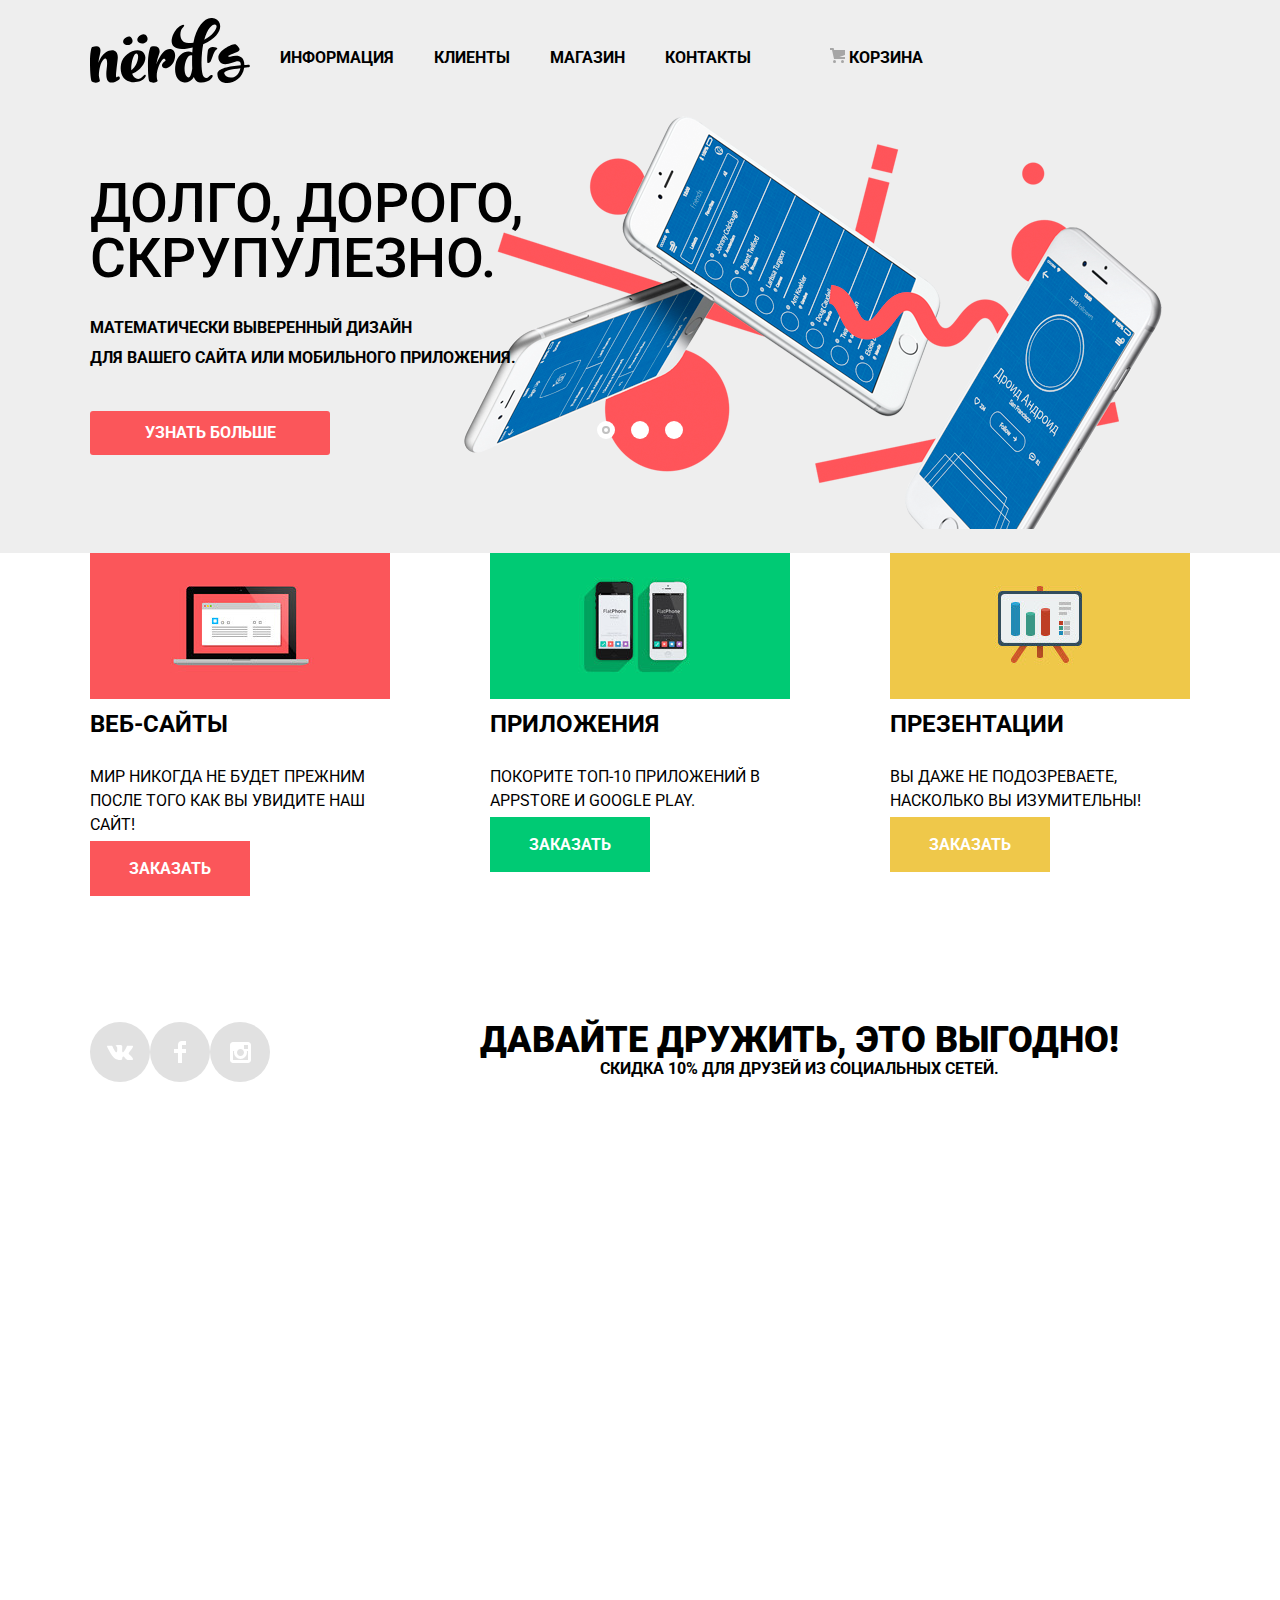
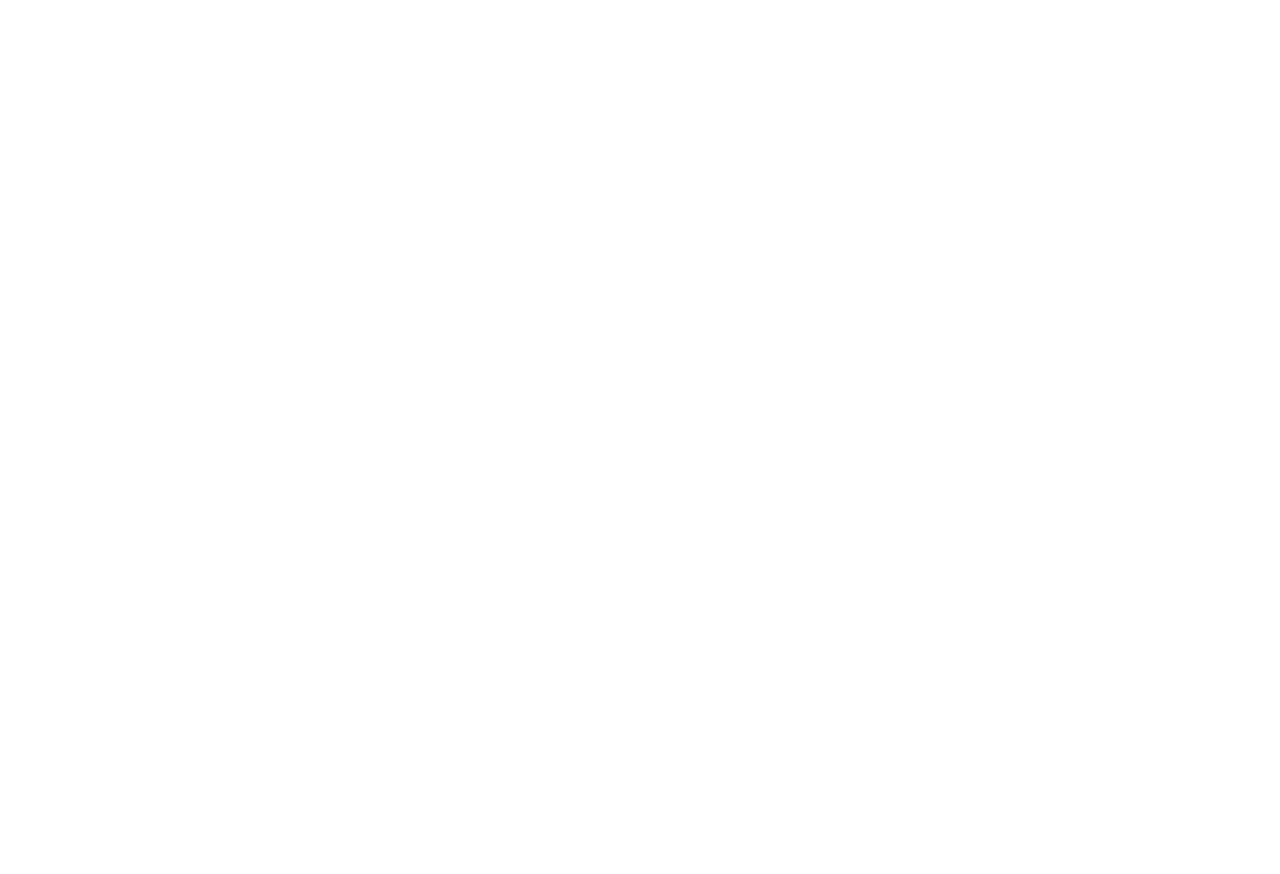
==== commit 612436b4: "Основное задание: завершаем вёрстку личного проекта." ====
--- a/index.html
+++ b/index.html
@@ -15,9 +15,9 @@
         </a>
           <nav class="main-navigation">
               <ul class="site-navigation">
-                <li><a href="info.html">Информация</a></li>
+                <li><a href="index.html">Информация</a></li>
                 <li><a href="clients.html">Клиенты</a></li>
-                <li><a href="shop.html">Магазин</a></li>
+                <li><a href="catalog.html">Магазин</a></li>
                 <li><a href="contacts.html">Контакты</a></li>
               </ul>
               <ul class="user-navigation">
@@ -29,6 +29,36 @@
               </ul>
           </nav>
       </div>
+      <section class="slider">
+          <div class="container">
+              <h2 class="visually-hidden">Преимущества</h2>
+              <input class="visually-hidden" type="radio" id="product-1" name="toggle" checked>
+              <input class="visually-hidden" type="radio" id="product-2" name="toggle">
+              <input class="visually-hidden" type="radio" id="product-3" name="toggle">
+              <div class="slider-controls">
+                <label class="slider-controls-item slider-controls-item--1" for="product-1">Первый</label>
+                <label class="slider-controls-item slider-controls-item--2" for="product-2">Второй</label>
+                <label class="slider-controls-item slider-controls-item--3" for="product-3">Третий</label>
+          </div>
+            <ul class="slider-list">
+                <li class="slider-item">
+                  <h3>Долго, дорого,<br> скрупулезно.</h3>
+                  <p>Математически выверенный дизайн<br> для вашего сайта или мобильного приложения.</p>
+                  <a class="slider-item-button button-slider" href="#">Узнать больше</a>
+                </li>
+                <li class="slider-item">
+                  <h3>Любим математику как никто другой</h3>
+                  <p>Никакого креатива, только математические формулы для расчета идеальных пропорций.</p>
+                  <a class="slider-item-button button-slider" href="#">Узнать больше</a>
+                </li>
+                <li class="slider-item">
+                  <h3>Только ночь,<br> только хардкор</h3>
+                  <p>Работать днем, как все? Мы против этого.<br> Ближе к полуночи работа только начинается.</p>
+                  <a class="slider-item-button button-slider" href="#">Узнать больше</a>
+                </li>
+            </ul>
+          </div>
+      </section>
     </header>
     <main>
       <section class="services">
@@ -65,7 +95,7 @@
     </main>
     <footer class="main-footer">
       <div class="container footer-container">
-            <section class="contact-us">
+            <section class="contact-us contact-us-box">
               <h2>Напишите нам</h2>
                 <form class="contact-us-form" action="http://echo.htmlacademy.ru" method="post">
                   <div class="contact-us-info">
--- a/css/style.css
+++ b/css/style.css
@@ -32,12 +32,14 @@
 .container {
   width: 1140px;
   margin: 0 auto;
+  padding: 0 20px;
+  box-sizing: border-box;
+
 }
 .visually-hidden:not(:focus):not(:active),
 input[type="checkbox"].visually-hidden,
 input[type="radio"].visually-hidden {
   position: absolute;
-
   width: 1px;
   height: 1px;
   margin: -1px;
@@ -49,6 +51,13 @@
   clip-path: inset(100%);
   clip: rect(0 0 0 0);
   overflow: hidden;
+}
+
+.visually-hidden {
+  position: absolute;
+  width: 1px;
+  height: 1px;
+  clip: rect(0, 0, 0, 0);
 }
 .filter-button-button {
   color: #000000;
@@ -172,7 +181,7 @@
   padding-left: 50px;
 }
 
-/* не понимаю почему изорражение не хочет отлипнуть от слова */
+
 .basket::before {
   content: "";
   position: absolute;
@@ -219,7 +228,6 @@
   color: rgba(0, 0, 0, 0.302);
   background-color:#eeeeee;
 }
-/* не могу расположить картинки слева */
 .services-list {
   display: flex;
   justify-content: space-between;
@@ -256,6 +264,20 @@
   font-weight: normal;
 }
 
+.services-foto {
+  margin: 0;
+  padding: 0;
+}
+
+.services-foto img,
+.catalog-foto img {
+  max-width: 100%;
+  height: auto;
+}
+.catalog-foto {
+  margin: 0;
+  padding: 0;
+}
 .main-footer {
   color: #000000;
   background-color: #ffffff;
@@ -275,6 +297,14 @@
   display: none;
   width: 960px;
   height: 590px;
+
+  position: fixed;
+  color: #000000;
+
+  background-color: #ffffff;
+  background-position: 0 0;
+  background-repeat: repeat;
+  box-shadow: 0 30px 50px rgba(0, 0, 0, 0.7);
 }
 
 .contact-us-form {
@@ -327,6 +357,36 @@
   background-color: #eeeeee;
   border: none;
 }
+
+
+.contact-us-box {
+  top: 120px;
+  left: 50%;
+  margin-left: -230px;
+  width: 960px;
+  height: 590px;
+}
+
+
+.contact-us-form p {
+  margin: 0;
+  margin-bottom: 10px;
+}
+
+.contact-us-form input[type="text"],
+.contact-us-form input[type="password"] {
+  padding: 10px 15px;
+  padding-right: 40px;
+  font: inherit;
+  color: #000000;
+  text-transform: uppercase;
+  background-color: #ffffff;
+  border: 2px solid #eeeeee;
+}
+.contact-us-form input:focus {
+  border-color: #663d15;
+}
+
 .social-button {
   text-align: left;
   width: 60px;
@@ -390,17 +450,15 @@
   justify-content: center;
   align-items: center;
   height: 100%;
-
-}
-.catalog {
-  width: 1190px;
-}
+}
+
 .catalog-container {
   display: flex;
   justify-content: space-between;
 }
 .catalog-block {
   width: 760px;
+  margin: 1em;
 }
 .catalog-filter {
   width: 270px;
@@ -414,7 +472,20 @@
 
 .catalog-item::before {
   content: "";
-
+  position: absolute;
+
+  left: 40px;
+  top: -30px;
+
+  width: 13px;
+  height: 13px;
+
+  background-color: #ffffff;
+   border-radius: 50%;
+}
+
+.catalog-item::after {
+  content: "";
   position: absolute;
   left: 15px;
   top: -30px;
@@ -425,6 +496,7 @@
   background-color: #ffffff;
   border-radius: 50%;
 }
+
 .filter fieldset {
   padding: 0;
   margin: 0;
@@ -465,6 +537,11 @@
   user-select: none;
 }
 
+.filter-input:hover + label,
+.filter-input:focus + label {
+  color: #663d15;
+}
+
 .filter-input-checkbox + label::before {
   content: "";
   position: absolute;
@@ -475,27 +552,33 @@
   height: 16px;
 
   border: 2px solid #a6a6a6;
+  background-image: url("../img/checkbox-on.svg");
+  background-repeat: no-repeat;
+  background-position: 0 0;
 }
 
 .filter-input-checkbox:checked + label::after {
   content: "";
 
   position: absolute;
+  top: -32px;
+  left: -12px;
+
+  width: 12px;
+  height: 12px;
+
+  background-image: url("../img/checkbox-on.svg");
+  background-repeat: no-repeat;
+  background-position: 0 0;
+}
+
+.filter-input-radio + label::before {
+  content: "";
+
+  position: absolute;
   left: -32px;
   bottom: 12px;
 
-  width: 12px;
-  height: 12px;
-;
-}
-
-.filter-input-radio + label::before {
-  content: "";
-
-  position: absolute;
-  left: -32px;
-  bottom: 12px;
-
   width: 16px;
   height: 16px;
 
@@ -515,6 +598,12 @@
 
   background-color: #a6a6a6;
   border-radius: 50%;
+}
+
+.filter-input:disabled + label {
+  color: #000000;
+
+  opacity: 0.5;
 }
 
 .catalog-list {
@@ -527,7 +616,6 @@
   margin-bottom: 60px;
 }
 
-/* почему не смещается выплывающая область?? */
 .info-card {
   background-color: #ffffff;
   height: 615px;
@@ -542,7 +630,7 @@
 }
 
 .catalog-item-info {
-  position: absolute;
+  display: none;
   bottom: 0;
   left: 0;
   width: 100%;
@@ -553,8 +641,9 @@
 
 }
 
-.catalog-item-info:hover {
+.catalog-item:hover .catalog-item-info {
   display: block;
+  position: absolute;
   box-shadow: 0 0 10px rgba(0, 0, 0, 0.2);
   background-color: #eeeeee;
 }
@@ -616,7 +705,7 @@
   background-color: #ffffff;
   border: 4px inset #eeeeee;
 }
-/* как объединить две части?? */
+
 .inner-page.main-header {
   margin: 0;
   padding: 0;
@@ -629,5 +718,247 @@
 margin-inline-start: 20px;
 }
 
-/* не могу понять почему у меня все "липнет" у краям */
-/* не получается вставить галочку в фильтре */
+.slider {
+  position: relative;
+
+  background-color: #eeeeee;
+
+}
+
+.slider-controls {
+  position: absolute;
+  left: 50%;
+  bottom: 104px;
+  z-index: 100;
+
+  width: 160px;
+  height: 18px;
+
+  text-align: center;
+  font-size: 0;
+  transform: translateX(-50%);
+}
+
+.slider-controls label {
+  position: relative;
+
+  display: inline-block;
+  width: 18px;
+  height: 18px;
+  padding: 8px;
+
+  border-radius: 50%;
+  cursor: pointer;
+}
+.slider-controls label::after {
+  content: "";
+
+  position: absolute;
+  top: 8px;
+  left: 8px;
+  z-index: 1;
+
+  width: 18px;
+  height: 18px;
+
+  background: #ffffff;
+
+  border-radius: 50%;
+}
+.slider-list {
+  margin: 0;
+  padding: 0;
+
+  list-style: none;
+}
+
+.slider-item {
+  display: none;
+  padding: 78px 0 80px 0;
+}
+
+.slider-item:nth-child(1) {
+  background-image: url("../img/slide1.png");
+  background-repeat: no-repeat;
+  background-position: 93% 18px;
+}
+
+.slider-item:nth-child(2) {
+  background-image: url("../img/slide2.png");
+  background-repeat: no-repeat;
+  background-position: 100% 0;
+}
+
+.slider-item:nth-child(3) {
+  background-image: url("../img/slide3.png");
+  background-repeat: no-repeat;
+  background-position: 100% 20px;
+}
+
+#product-1:checked ~ .slider-list .slider-item:nth-child(1) {
+  display: block;
+}
+
+ #product-2:checked ~ .slider-list .slider-item:nth-child(2) {
+  display: block;
+}
+
+#product-3:checked ~ .slider-list .slider-item:nth-child(3) {
+  display: block;
+}
+
+#product-1:checked ~ .slider-controls .slider-controls-item--1::before,
+#product-2:checked ~ .slider-controls .slider-controls-item--2::before,
+#product-3:checked ~ .slider-controls .slider-controls-item--3::before {
+
+  content: "";
+  position: absolute;
+  left: 50%;
+  top: 50%;
+  z-index: 2;
+  width: 4px;
+  height: 4px;
+  margin: -4px;
+  background-color: inherit;
+  border: 2px solid #c1c1c1;
+  border-radius: 50%;
+}
+
+.slider-item h3 {
+  max-width: 600px;
+  margin: 0;
+  margin-bottom: 27px;
+
+  font-size: 55px;
+  line-height: 55px;
+  font-weight: 500;
+}
+
+.slider-item p {
+  max-width: 430px;
+  margin: 0;
+  margin-bottom: 38px;
+}
+.button-slider {
+  display: block;
+  width: 240px;
+  padding: 13px 0;
+
+  font-size: 16px;
+  line-height: 18px;
+  color: #ffffff;
+  text-transform: uppercase;
+  text-align: center;
+  text-decoration: none;
+
+  background-color: #fb565a;
+  border-radius: 3px;
+  border: none;
+}
+
+.button-slider:hover,
+.button-slider:focus {
+  background-color: #e74246;
+}
+
+.button-slider:active {
+  background-color: #d7373b;
+  color: rgba(255, 255, 255, 0.3);
+  box-shadow: 0 3px rgba(0, 0, 0, 0.1) inset;
+}
+
+.filter-item {
+  margin: 0;
+  padding: 0;
+
+  border: none;
+}
+
+.range-filter {
+  width: 260px;
+  margin-top: 49px;
+}
+
+.filter-item legend {
+  font-size: 18px;
+  line-height: 24px;
+  text-transform: uppercase;
+  font-weight: 700;
+}
+
+.range-controls {
+  position: relative;
+
+  height: 41px;
+  margin-bottom: 15px;
+  padding-top: 39px;
+  padding-right: 20px;
+  padding-left: 20px;
+
+  background-color: #f1f1f1;
+
+  border-radius: 5px;
+}
+
+.range-controls .scale {
+  height: 2px;
+
+  background: #d7dcde;
+}
+
+
+.range-controls .toggle {
+  position: absolute;
+  top: 31px;
+  left: 0;
+
+  width: 4px;
+  height: 4px;
+  padding: 0;
+
+  border: 8px solid #ffffff;
+  background-color: #ababab;
+  box-shadow: 0 2px 1px 0 #cfcfcf;
+  border-radius: 50%;
+  cursor: pointer;
+}
+
+.range-controls .toggle-min {
+  left: 50px;
+}
+
+.range-controls .toggle-max {
+  left: 110px;
+}
+
+.price-controls {
+  font-size: 0;
+}
+
+.price-controls label {
+  display: inline-block;
+  width: 50%;
+
+  font-size: 16px;
+  text-transform: uppercase;
+}
+
+.price-controls input {
+  width: 60px;
+  padding: 8px 10px;
+  margin-left: 10px;
+
+  font-family: Roboto, Arial, sans-serif;
+  font-size: 16px;
+  text-align: center;
+  color: #283136;
+
+  border: none;
+  border-radius: 5px;
+  background: #f1f1f1;
+}
+
+.max-price {
+  text-align: right;
+} */
+
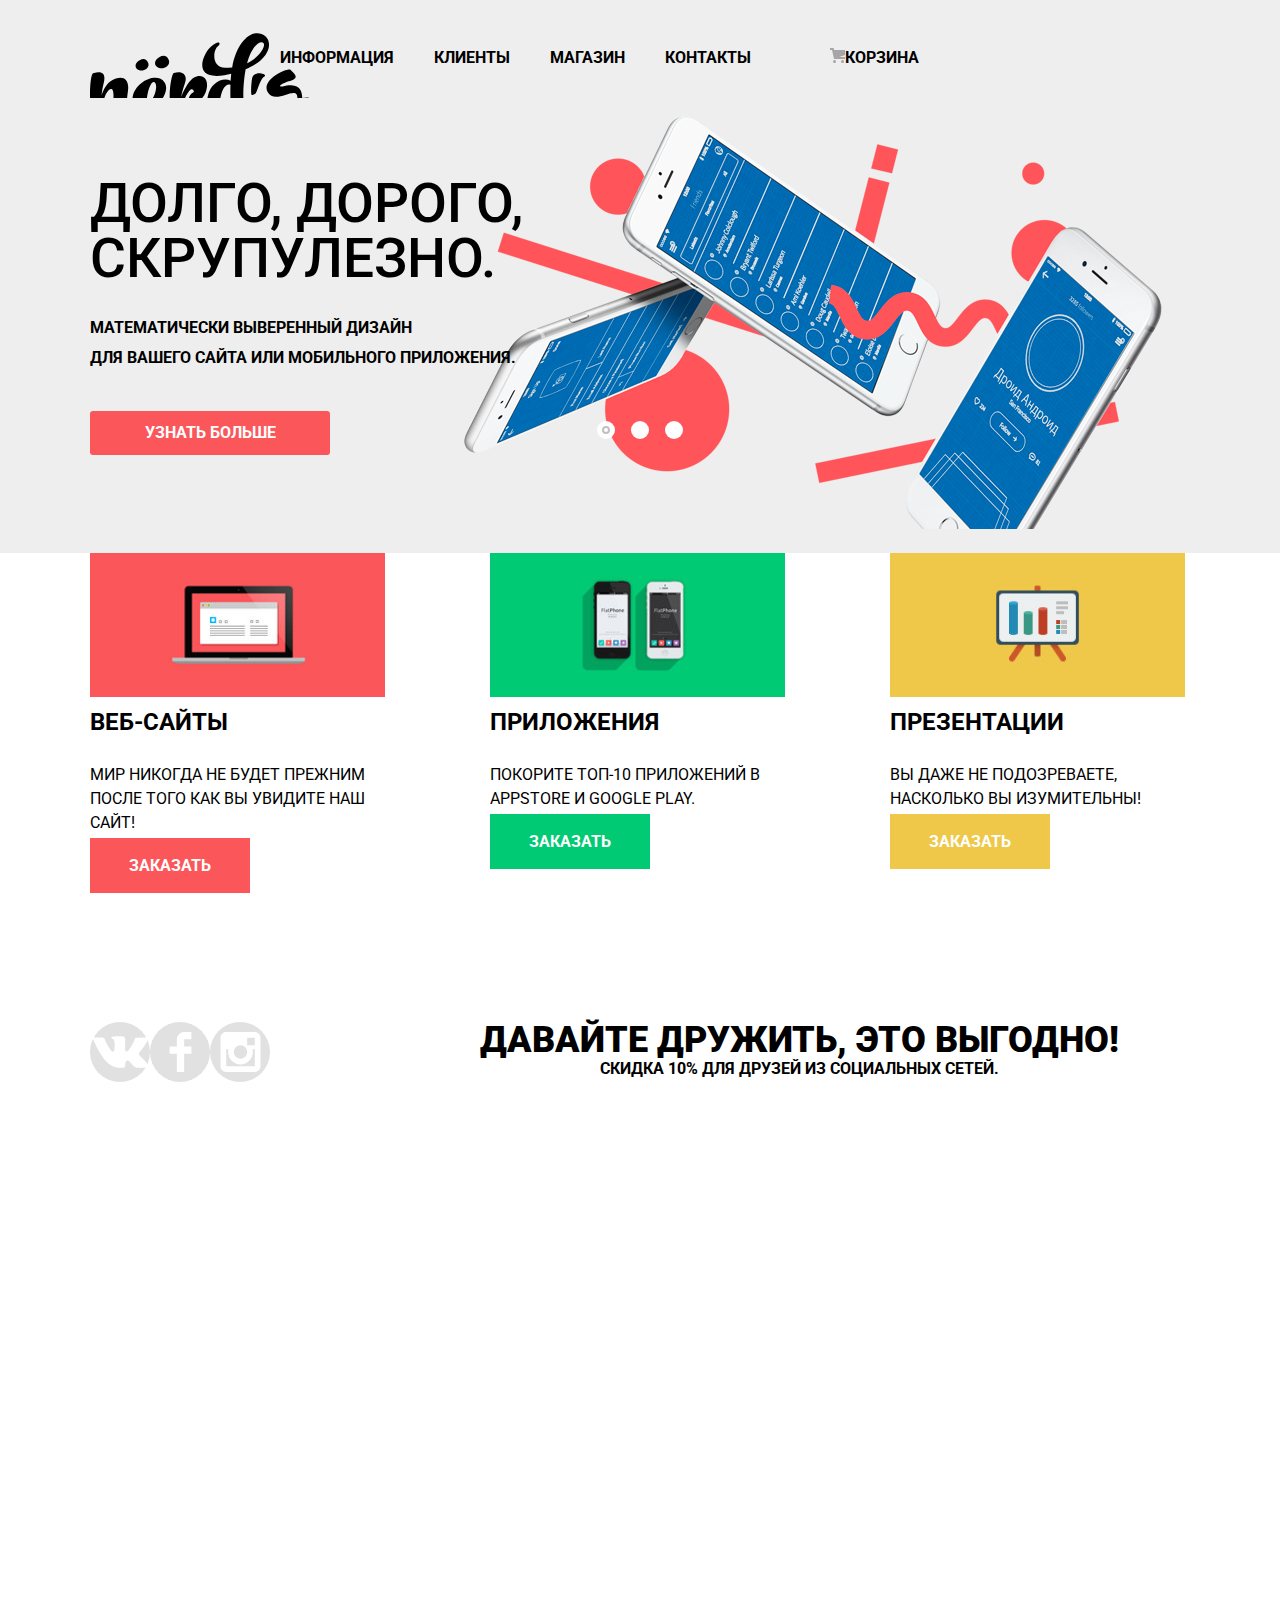
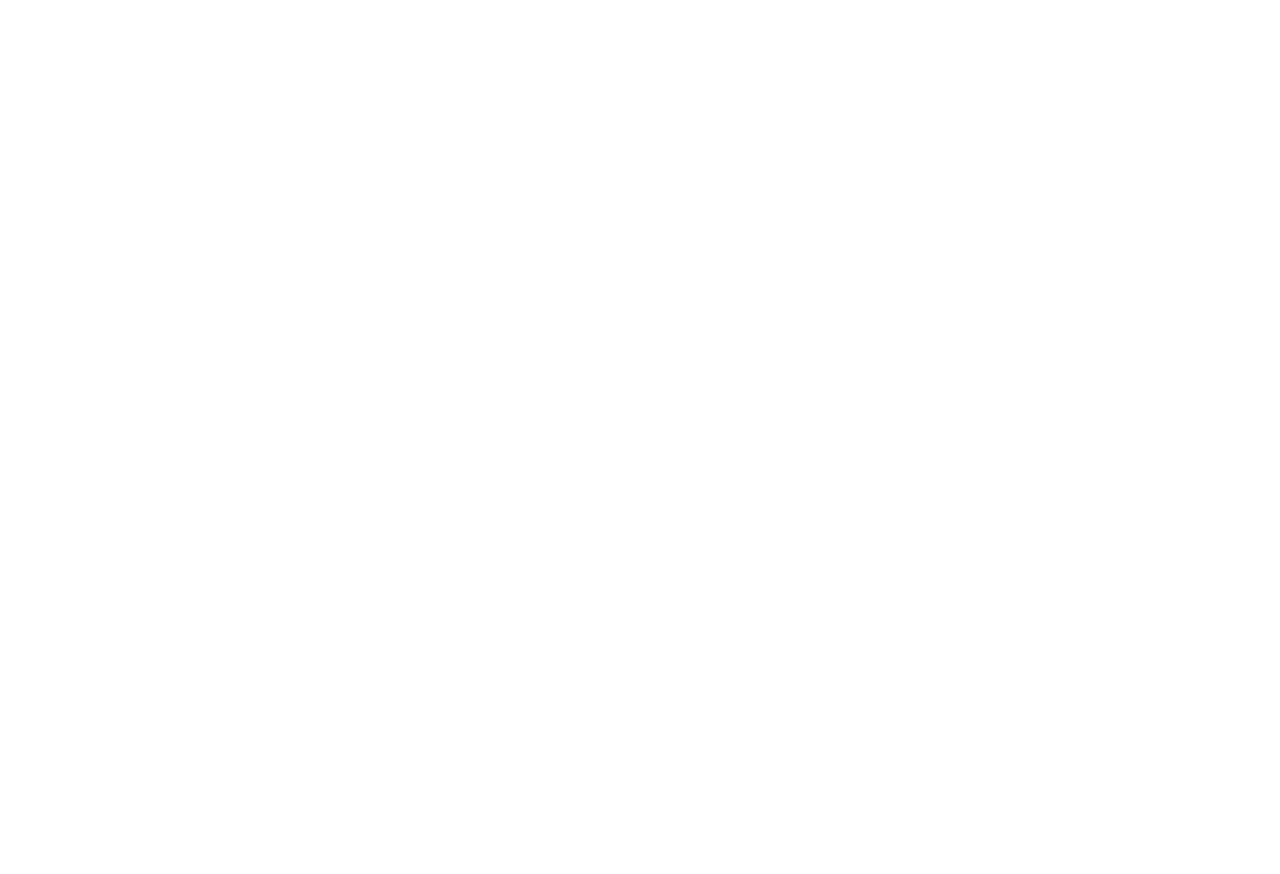
==== commit cbaa2221: "Предзащита личного проекта «Нёрдс»" ====
--- a/index.html
+++ b/index.html
@@ -11,7 +11,7 @@
     <header class="main-header">
       <div class="container header-container">
         <a class="main-header-logo">
-          <img src="img/nerds-logo.svg"alt="Логотип студии Нëрдс">
+          <img src="img/nerds-logo.svg" alt="Логотип студии Нëрдс" width="220" height="120">
         </a>
           <nav class="main-navigation">
               <ul class="site-navigation">
@@ -23,7 +23,7 @@
               <ul class="user-navigation">
                 <li>
                   <a class="basket" href="basket.html">
-                    <img src="img/cart-icon.svg" alt= "Корзина"> Корзина</svg>
+                    <img src="img/cart-icon.svg" alt= "Корзина">Корзина
                   </a>
                 </li>
               </ul>
@@ -42,7 +42,7 @@
           </div>
             <ul class="slider-list">
                 <li class="slider-item">
-                  <h3>Долго, дорого,<br> скрупулезно.</h3>
+                  <h3>Долго, дорого,<br>скрупулезно.</h3>
                   <p>Математически выверенный дизайн<br> для вашего сайта или мобильного приложения.</p>
                   <a class="slider-item-button button-slider" href="#">Узнать больше</a>
                 </li>
@@ -52,8 +52,8 @@
                   <a class="slider-item-button button-slider" href="#">Узнать больше</a>
                 </li>
                 <li class="slider-item">
-                  <h3>Только ночь,<br> только хардкор</h3>
-                  <p>Работать днем, как все? Мы против этого.<br> Ближе к полуночи работа только начинается.</p>
+                  <h3>Только ночь,<br>только хардкор</h3>
+                  <p>Работать днем, как все? Мы против этого.<br>Ближе к полуночи работа только начинается.</p>
                   <a class="slider-item-button button-slider" href="#">Узнать больше</a>
                 </li>
             </ul>
@@ -67,7 +67,7 @@
             <ul class="services-list">
               <li class="services-item">
                 <figure class="services-foto">
-                  <img src="img/illustration-1.jpg" alt="Веб-сайты">
+                  <img src="img/illustration-1.jpg" alt="Веб-сайты" width="295" height="145">
                 </figure>
                 <h3>Веб-сайты</h3>
                 <p>Мир никогда не будет прежним после того как вы увидите наш сайт!</p>
@@ -75,7 +75,7 @@
               </li>
               <li class="services-item">
                 <figure class="services-foto">
-                  <img src="img/illustration-2.jpg" alt="Приложения">
+                  <img src="img/illustration-2.jpg" alt="Приложения" width="295" height="145">
                 </figure>
                 <h3>Приложения</h3>
                 <p>Покорите топ-10 приложений в  AppStore и  Google Play.</p>
@@ -83,7 +83,7 @@
               </li>
               <li class="services-item">
                 <figure class="services-foto">
-                  <img src="img/illustration-3.jpg" alt="Презентации">
+                  <img src="img/illustration-3.jpg" alt="Презентации" width="295" height="145">
                 </figure>
                 <h3>Презентации</h3>
                 <p>Вы даже не подозреваете, насколько вы изумительны!</p>
@@ -124,19 +124,19 @@
               <ul>
                 <li>
                   <a class="social-button" href="#">
-                    <img src="img/vk-icon.svg" atl="Вконтакте"></svg>
+                    <img src="img/vk-icon.svg" alt="Вконтакте" width="55" height="40">
                     <span class="visually-hidden">Вконтакте</span>
                   </a>
                 </li>
                 <li>
                   <a class="social-button" href="#">
-                    <img src="img/fb-icon.svg" atl="Фэйсбук"></svg>
+                    <img src="img/fb-icon.svg" alt="Фэйсбук" width="55" height="40">
                     <span class="visually-hidden">Фэйсбук</span>
                   </a>
                 </li>
                 <li>
                   <a class="social-button" href="#">
-                    <img src="img/insta-icon.svg" atl="Инстаграм"></svg>
+                    <img src="img/insta-icon.svg" alt="Инстаграм" width="55" height="40">
                     <span class="visually-hidden">Инстаграм</span>
                   </a>
                 </li>
--- a/css/style.css
+++ b/css/style.css
@@ -469,153 +469,6 @@
   border-top: 40px solid #f1f1f1;
   box-shadow: 0 0 10px rgba(0, 0, 0, 0.2);
 }
-
-.catalog-item::before {
-  content: "";
-  position: absolute;
-
-  left: 40px;
-  top: -30px;
-
-  width: 13px;
-  height: 13px;
-
-  background-color: #ffffff;
-   border-radius: 50%;
-}
-
-.catalog-item::after {
-  content: "";
-  position: absolute;
-  left: 15px;
-  top: -30px;
-
-  width: 13px;
-  height: 13px;
-
-  background-color: #ffffff;
-  border-radius: 50%;
-}
-
-.filter fieldset {
-  padding: 0;
-  margin: 0;
-  margin-bottom: 30px;
-
-  border: none;
-}
-
-.filter fieldset:first-child {
-  margin-bottom: 35px;
-}
-
-.filter legend {
-  margin-bottom: 26px;
-  font-size: 18px;
-  line-height: 30px;
-}
-
-.filter ul {
-  padding: 0;
-  margin: 0;
-
-  list-style: none;
-  line-height: 40px;
-}
-
-.filter-option {
-  margin-bottom: 19px;
-  padding-left: 45px;
-}
-
-.filter-option label {
-  position: relative;
-
-  display: block;
-
-  cursor: pointer;
-  user-select: none;
-}
-
-.filter-input:hover + label,
-.filter-input:focus + label {
-  color: #663d15;
-}
-
-.filter-input-checkbox + label::before {
-  content: "";
-  position: absolute;
-  left: -32px;
-  bottom: 12px;
-
-  width: 16px;
-  height: 16px;
-
-  border: 2px solid #a6a6a6;
-  background-image: url("../img/checkbox-on.svg");
-  background-repeat: no-repeat;
-  background-position: 0 0;
-}
-
-.filter-input-checkbox:checked + label::after {
-  content: "";
-
-  position: absolute;
-  top: -32px;
-  left: -12px;
-
-  width: 12px;
-  height: 12px;
-
-  background-image: url("../img/checkbox-on.svg");
-  background-repeat: no-repeat;
-  background-position: 0 0;
-}
-
-.filter-input-radio + label::before {
-  content: "";
-
-  position: absolute;
-  left: -32px;
-  bottom: 12px;
-
-  width: 16px;
-  height: 16px;
-
-  border: 2px solid #a6a6a6;
-  border-radius: 50%;
-}
-
-.filter-input-radio:checked + label::after {
-  content: "";
-
-  position: absolute;
-  top: 13px;
-  left: -25px;
-
-  width: 8px;
-  height: 8px;
-
-  background-color: #a6a6a6;
-  border-radius: 50%;
-}
-
-.filter-input:disabled + label {
-  color: #000000;
-
-  opacity: 0.5;
-}
-
-.catalog-list {
-  display: flex;
-  flex-wrap: wrap;
-  list-style: none;
-  justify-content: space-between;
-  padding: 0;
-  margin: 0;
-  margin-bottom: 60px;
-}
-
 .info-card {
   background-color: #ffffff;
   height: 615px;
@@ -623,7 +476,157 @@
   margin-bottom: 33px;
   margin-right: 40px;
   border-radius: 50%;
-}
+
+
+}
+
+.catalog-item::before {
+  content: "";
+  position: absolute;
+
+  left: 40px;
+  top: -30px;
+
+  width: 13px;
+  height: 13px;
+
+  background-color: #ffffff;
+   border-radius: 50%;
+}
+
+.catalog-item::after {
+  content: "";
+  position: absolute;
+  left: 15px;
+  top: -30px;
+
+  width: 13px;
+  height: 13px;
+
+  background-color: #ffffff;
+  border-radius: 50%;
+}
+
+.filter fieldset {
+  padding: 0;
+  margin: 0;
+  margin-bottom: 30px;
+
+  border: none;
+}
+
+.filter fieldset:first-child {
+  margin-bottom: 35px;
+}
+
+.filter legend {
+  margin-bottom: 26px;
+  font-size: 18px;
+  line-height: 30px;
+}
+
+.filter ul {
+  padding: 0;
+  margin: 0;
+
+  list-style: none;
+  line-height: 40px;
+}
+
+.filter-option {
+  margin-bottom: 19px;
+  padding-left: 45px;
+}
+
+.filter-option label {
+  position: relative;
+
+  display: block;
+
+  cursor: pointer;
+  user-select: none;
+}
+
+.filter-input:hover + label,
+.filter-input:focus + label {
+  color: #663d15;
+}
+
+.filter-input-checkbox + label::before {
+  content: "";
+  position: absolute;
+  left: -32px;
+  bottom: 12px;
+
+  width: 16px;
+  height: 16px;
+
+  border: 2px solid #a6a6a6;
+  background-image: url("../img/checkbox-on.svg");
+  background-repeat: no-repeat;
+  background-position: 0 0;
+}
+
+.filter-input-checkbox:checked + label::after {
+  content: "";
+
+  position: absolute;
+  top: -32px;
+  left: -12px;
+
+  width: 12px;
+  height: 12px;
+
+  background-image: url("../img/checkbox-on.svg");
+  background-repeat: no-repeat;
+  background-position: 0 0;
+}
+
+.filter-input-radio + label::before {
+  content: "";
+
+  position: absolute;
+  left: -32px;
+  bottom: 12px;
+
+  width: 16px;
+  height: 16px;
+
+  border: 2px solid #a6a6a6;
+  border-radius: 50%;
+}
+
+.filter-input-radio:checked + label::after {
+  content: "";
+
+  position: absolute;
+  top: 13px;
+  left: -25px;
+
+  width: 8px;
+  height: 8px;
+
+  background-color: #a6a6a6;
+  border-radius: 50%;
+}
+
+.filter-input:disabled + label {
+  color: #000000;
+
+  opacity: 0.5;
+}
+
+.catalog-list {
+  display: flex;
+  flex-wrap: wrap;
+  list-style: none;
+  justify-content: space-between;
+  padding: 0;
+  margin: 0;
+  margin-bottom: 60px;
+}
+
+
 
 .info-card:nth-child(2n) {
   margin-right: 0;
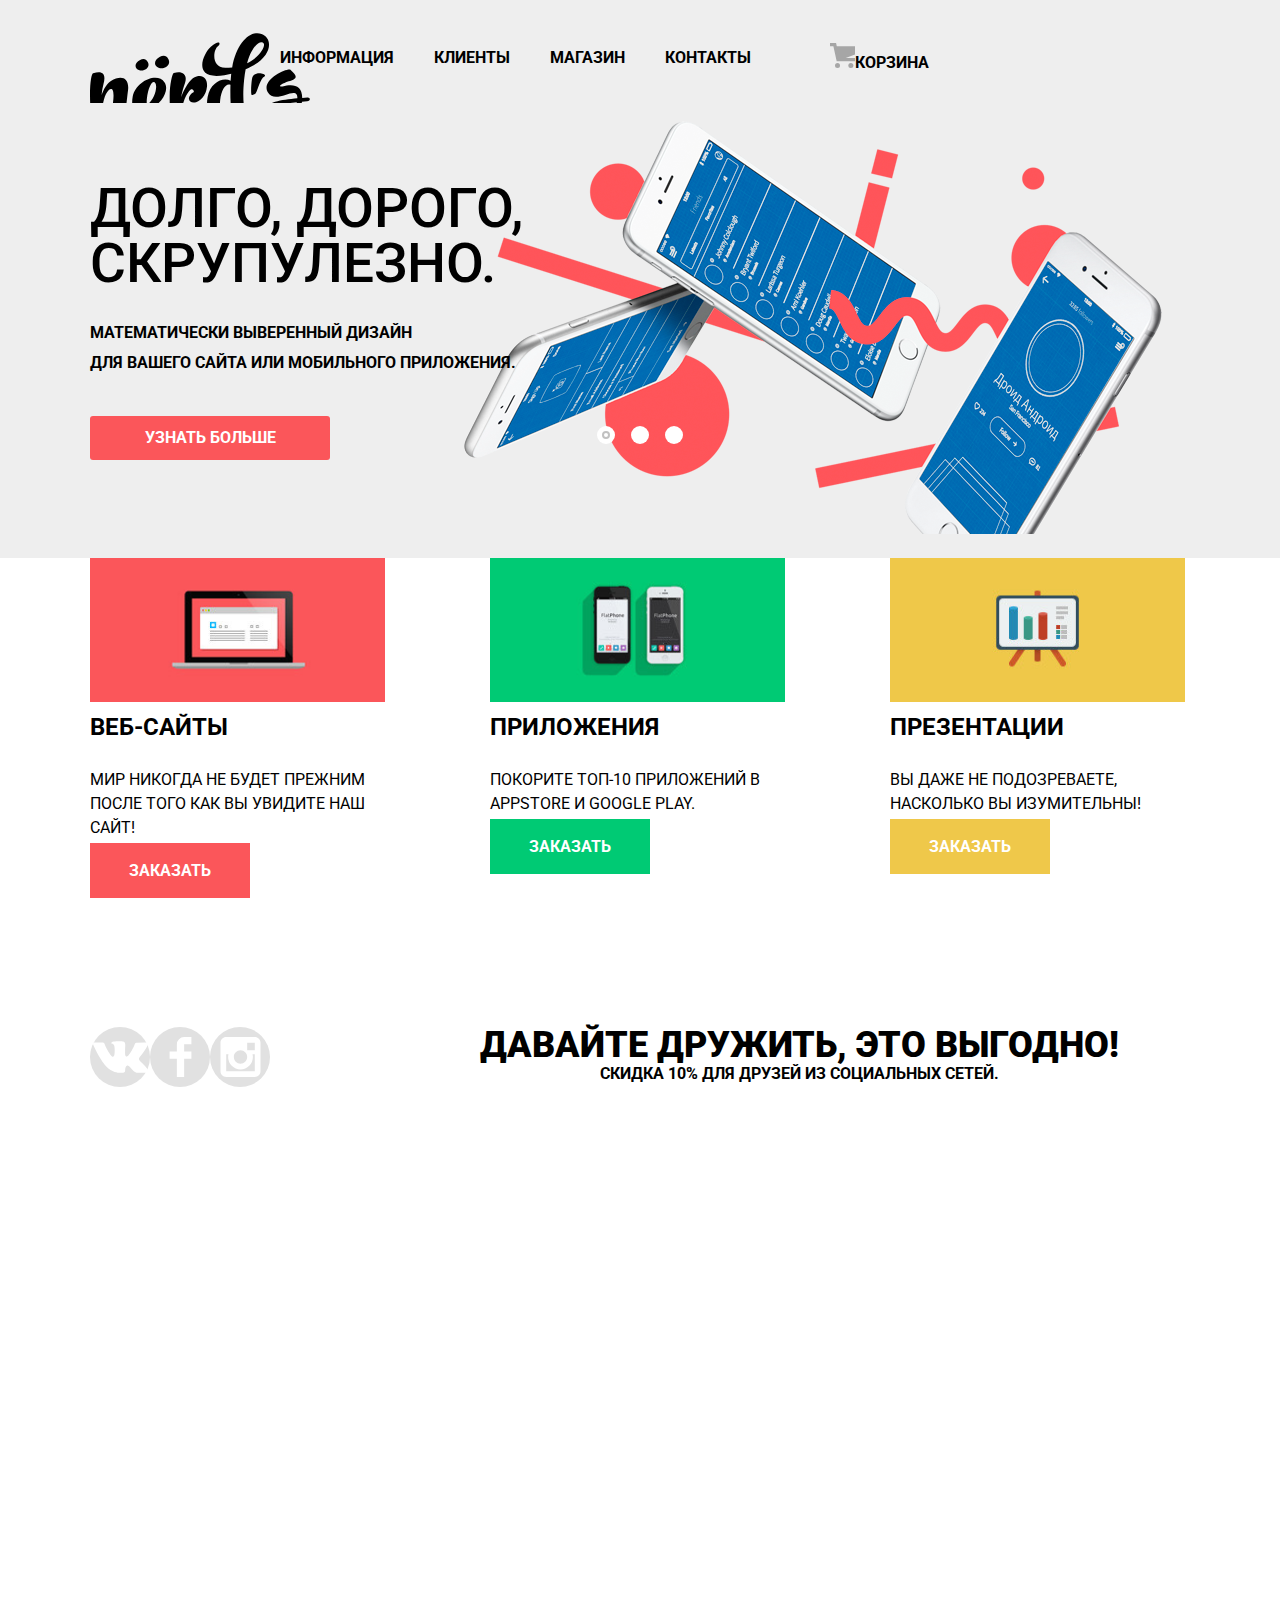
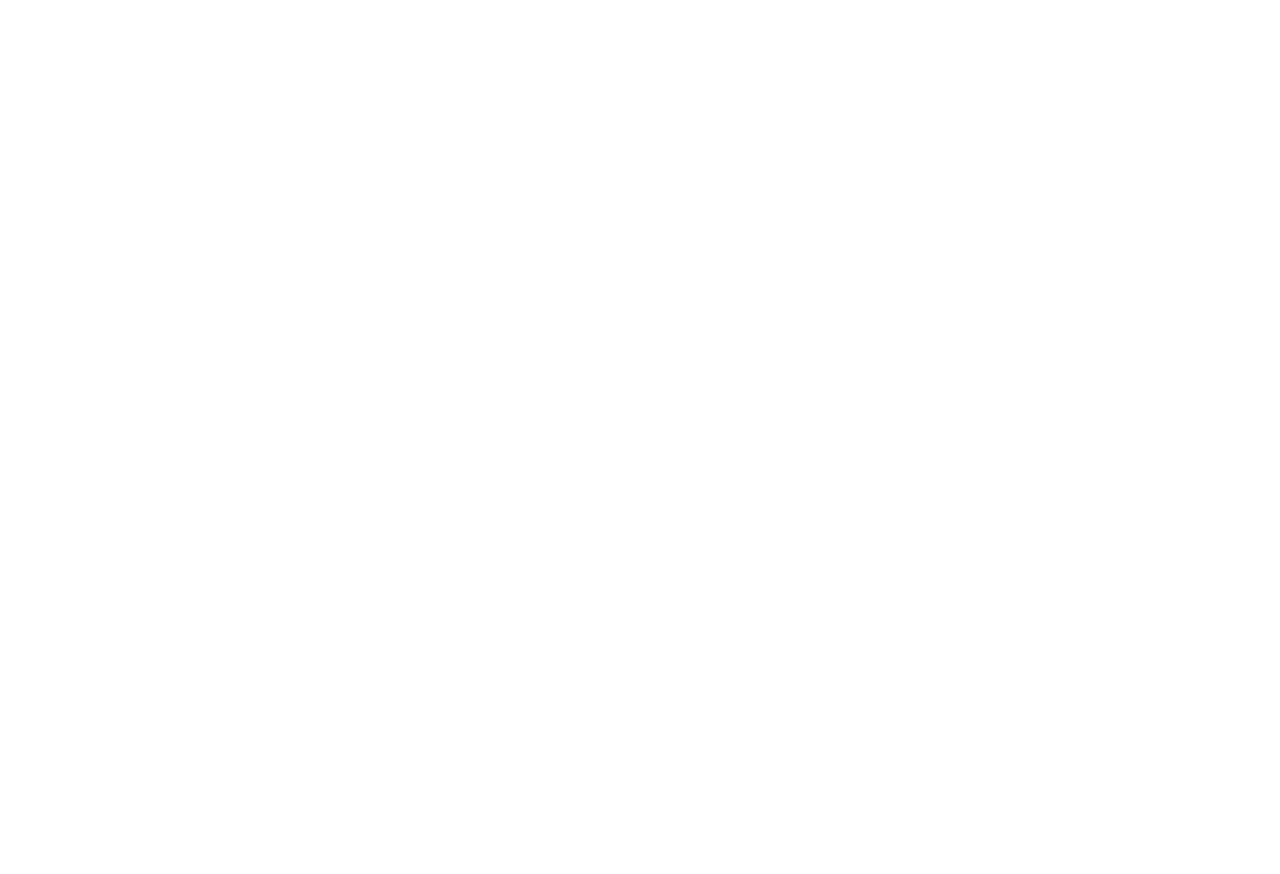
==== commit c00e1461: "Предзащита личного проекта «Нёрдс»" ====
--- a/index.html
+++ b/index.html
@@ -23,7 +23,7 @@
               <ul class="user-navigation">
                 <li>
                   <a class="basket" href="basket.html">
-                    <img src="img/cart-icon.svg" alt= "Корзина">Корзина
+                    <img src="img/cart-icon.svg" alt= "Корзина" width="25" height="25">Корзина
                   </a>
                 </li>
               </ul>
--- a/css/style.css
+++ b/css/style.css
@@ -465,19 +465,17 @@
 }
 
 .catalog-item {
-  position: relative;
-  border-top: 40px solid #f1f1f1;
-  box-shadow: 0 0 10px rgba(0, 0, 0, 0.2);
-}
-.info-card {
   background-color: #ffffff;
   height: 615px;
   width: 360px;
   margin-bottom: 33px;
   margin-right: 40px;
   border-radius: 50%;
-
-
+}
+.info-card {
+  position: relative;
+  border-top: 40px solid #f1f1f1;
+  box-shadow: 0 0 10px rgba(0, 0, 0, 0.2);
 }
 
 .catalog-item::before {
@@ -628,7 +626,7 @@
 
 
 
-.info-card:nth-child(2n) {
+.catalog-item:nth-child(2n) {
   margin-right: 0;
 }
 
